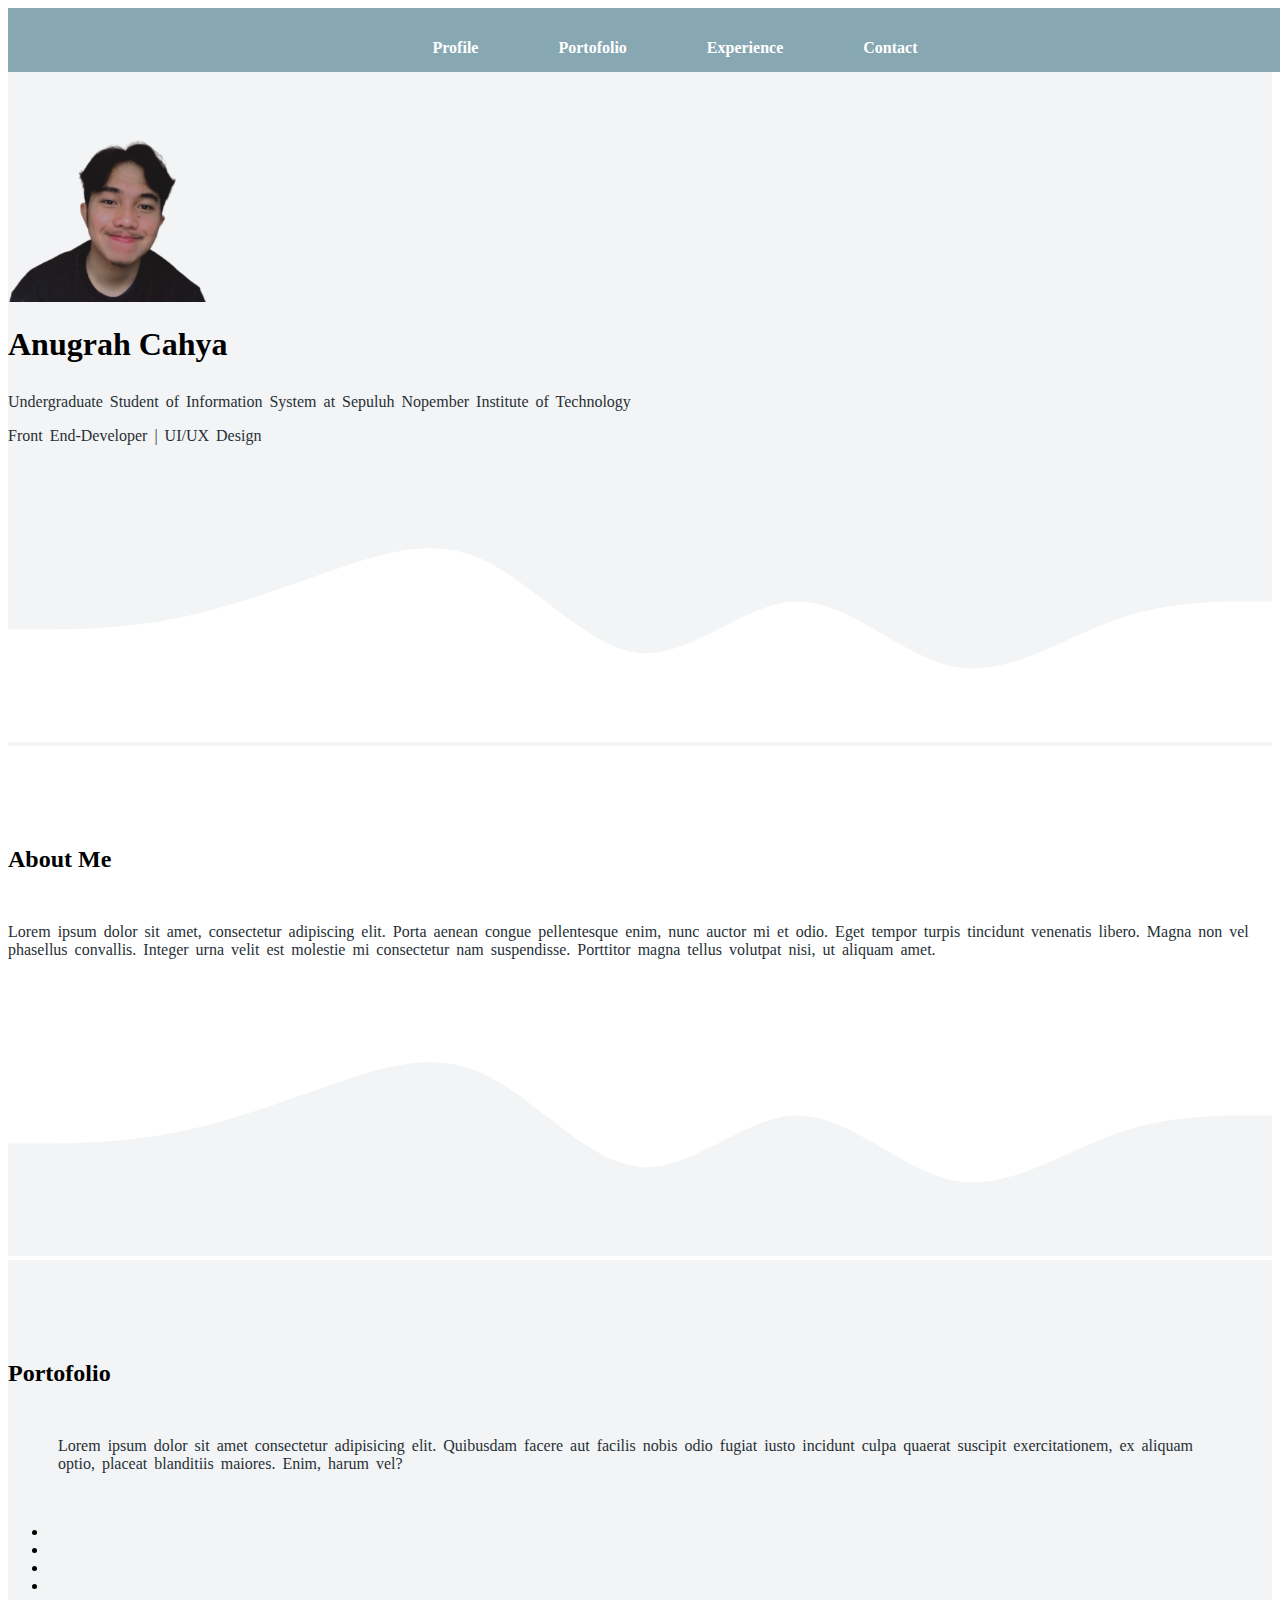
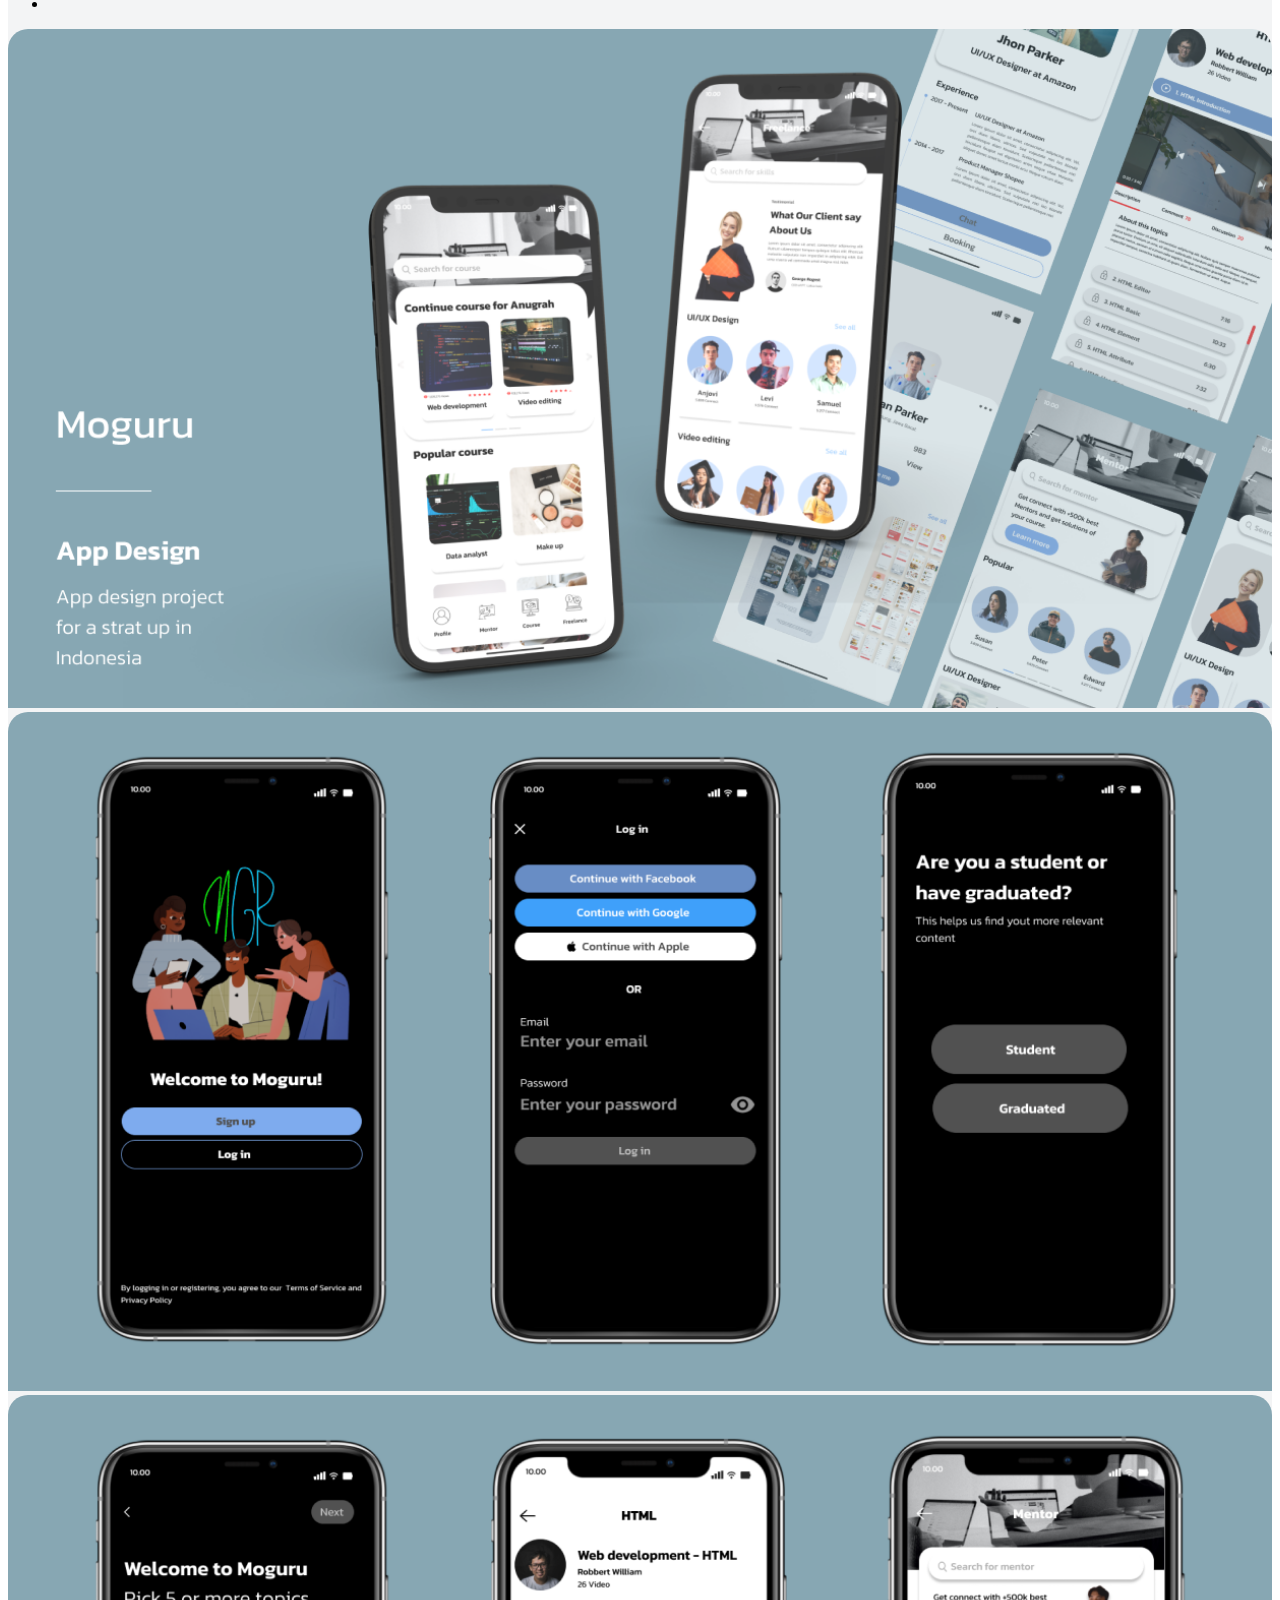
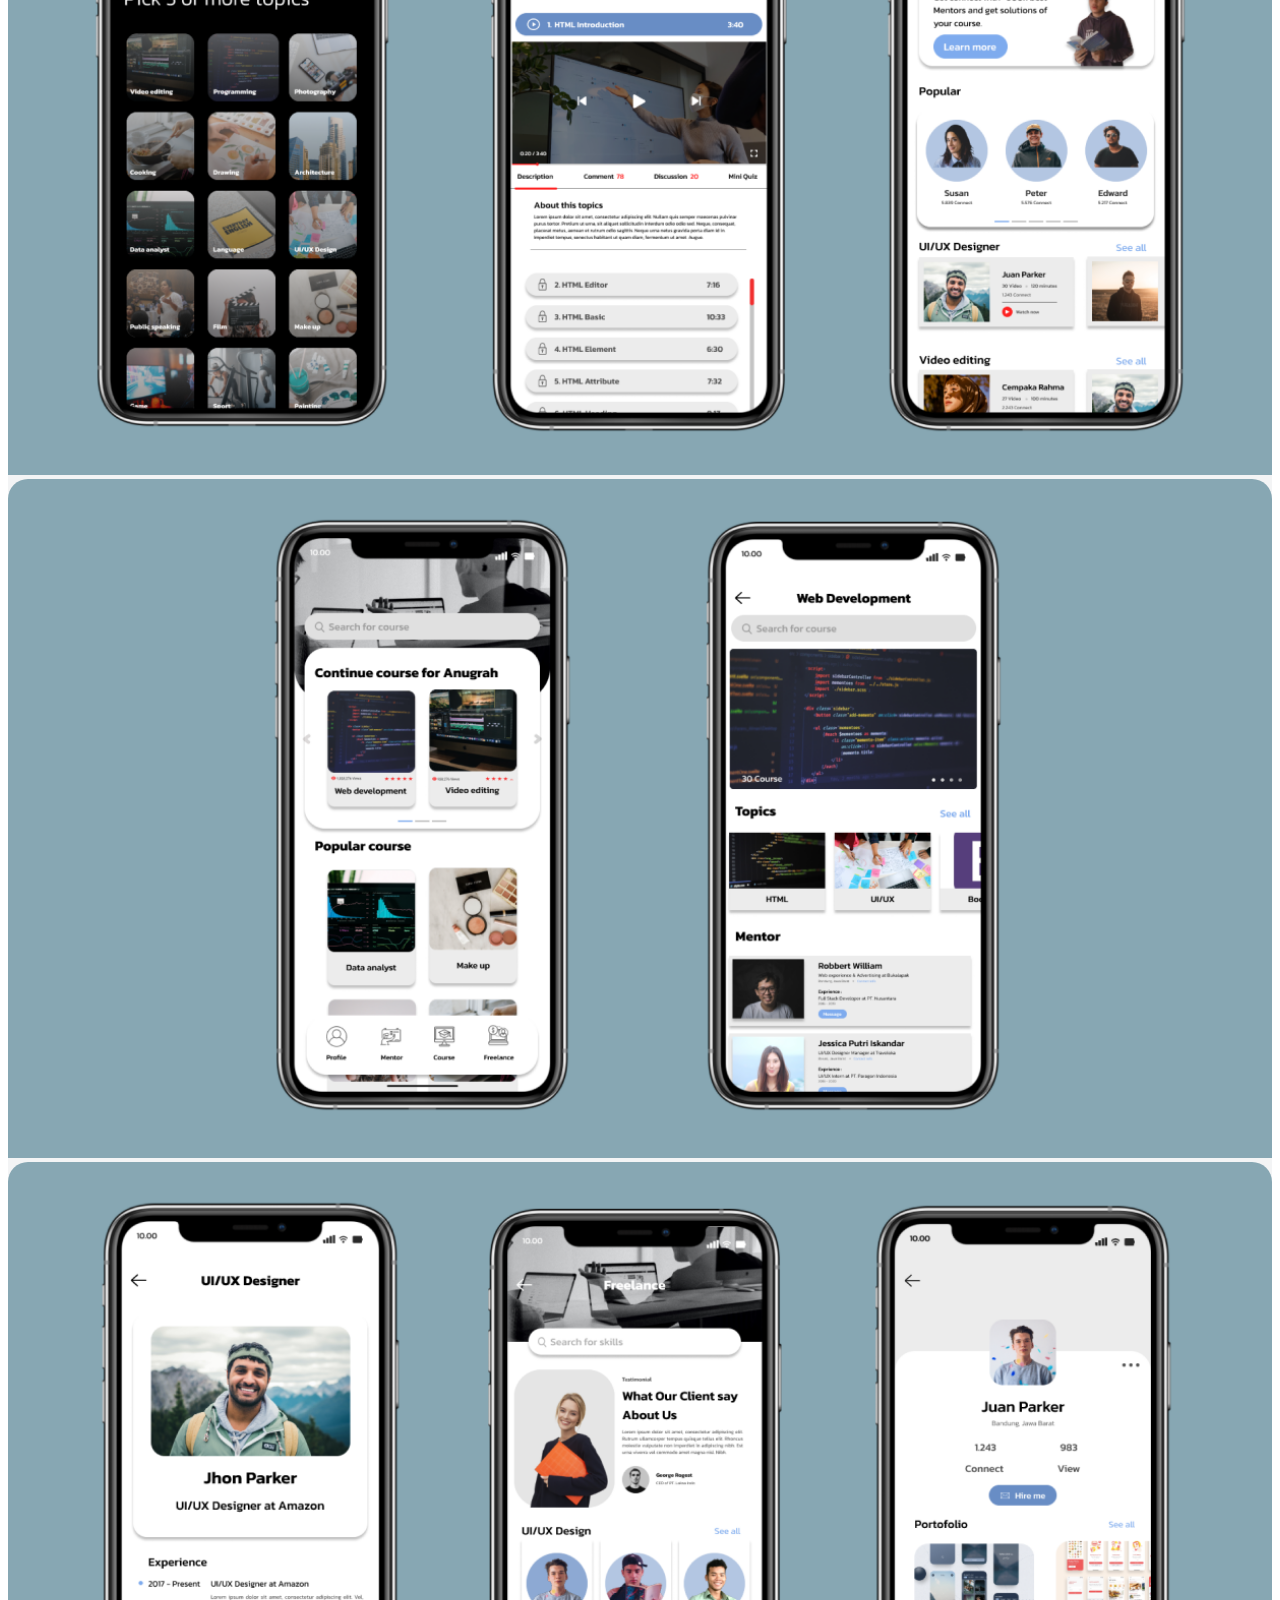
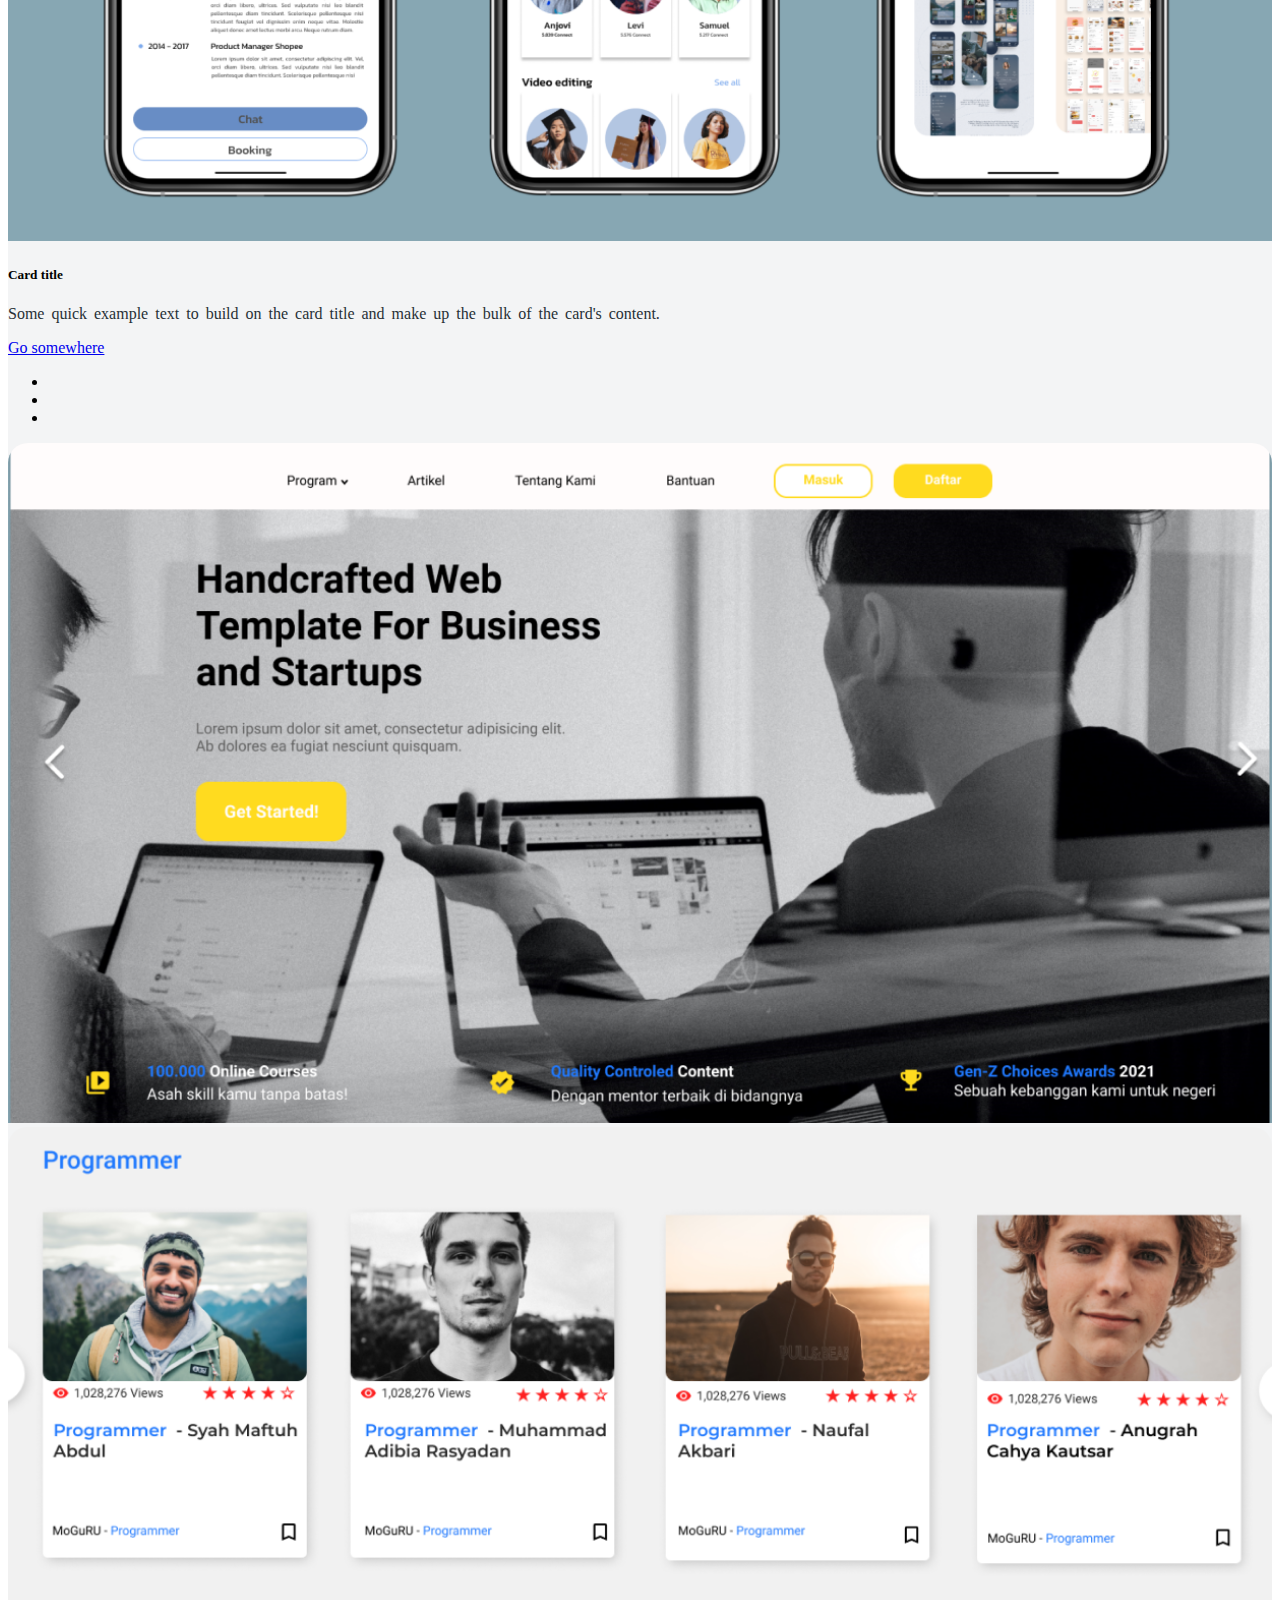
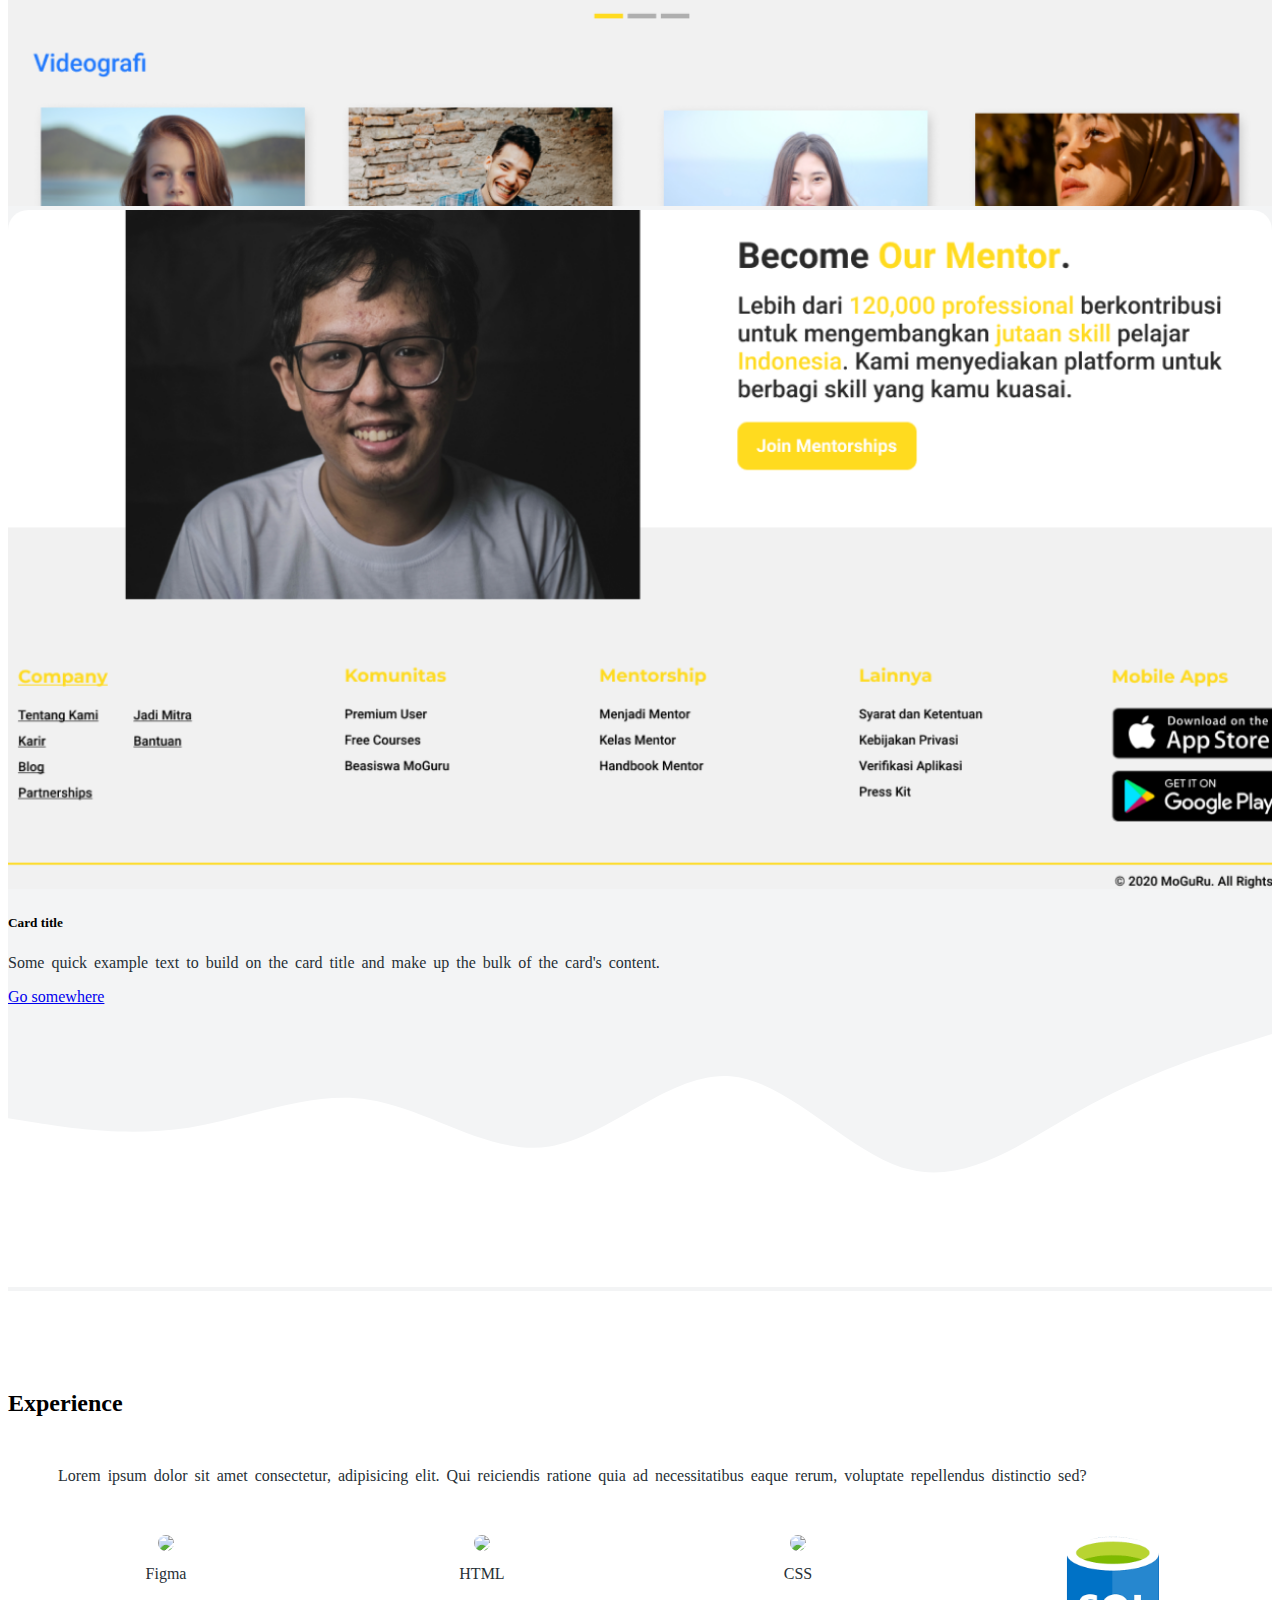
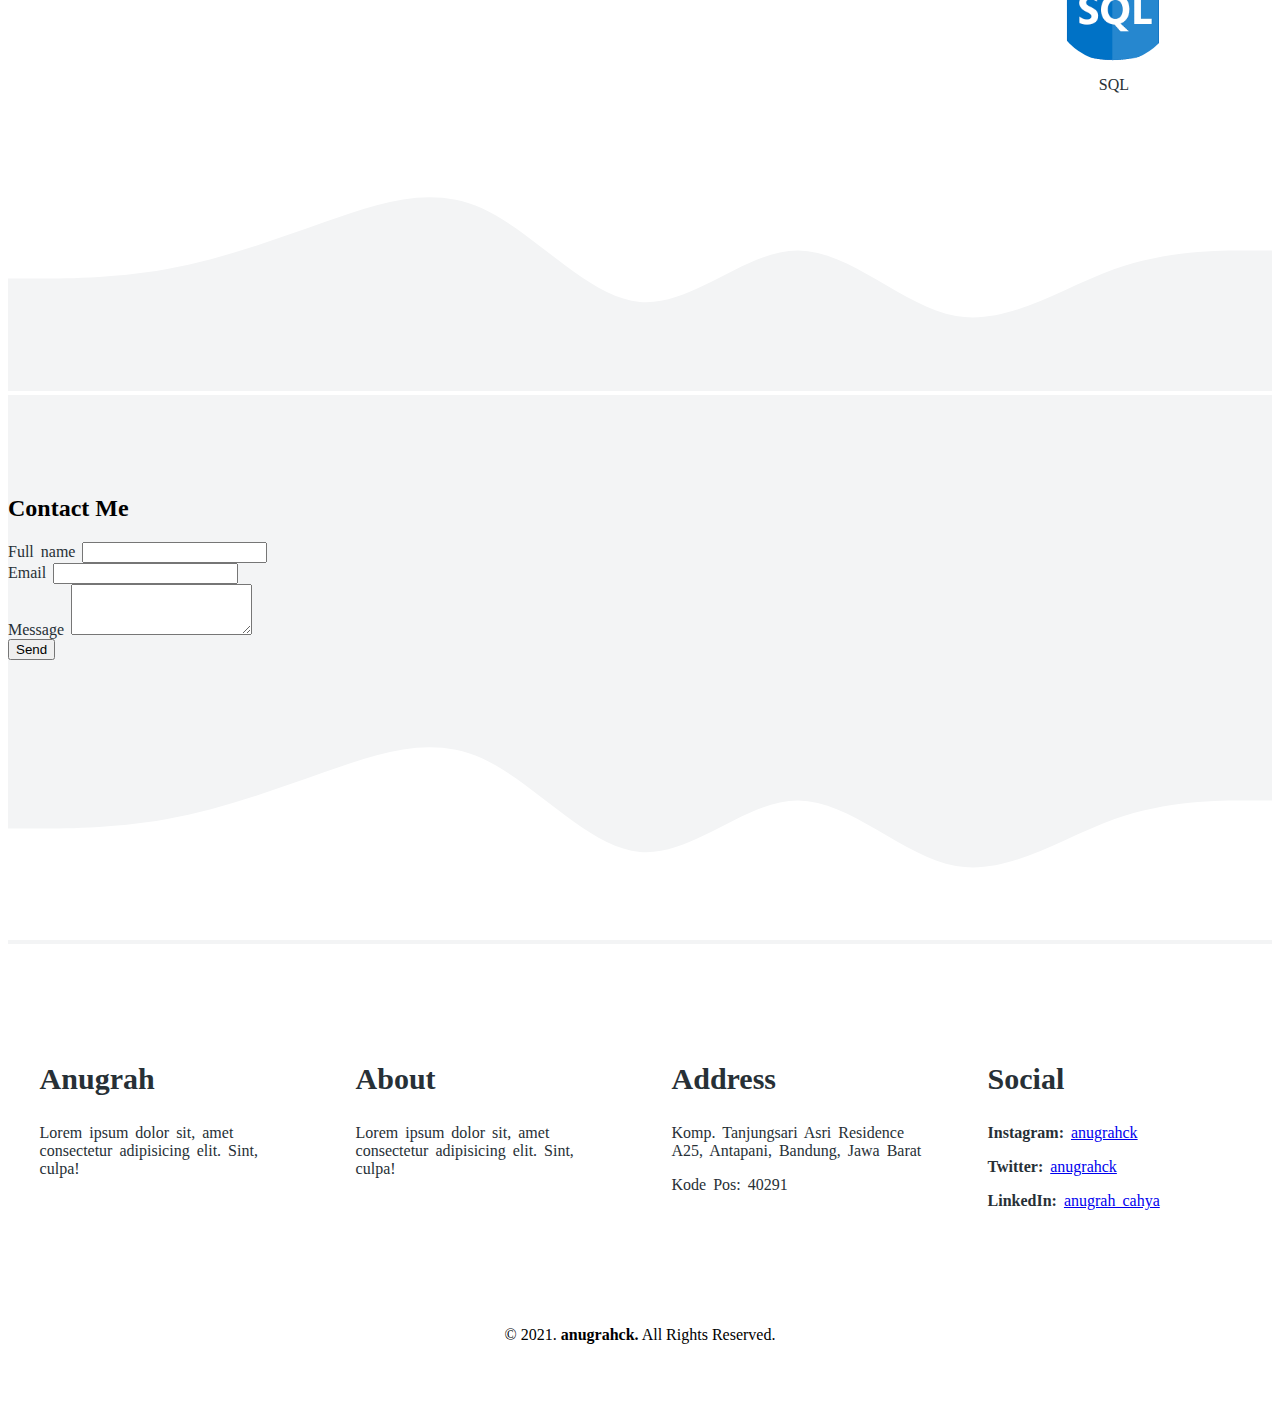
==== index.html @ 0814563a "update" ====
<!DOCTYPE html>
<html lang="en">

<head>
  <title>My portofolio | Anugrah Cahya</title>
  <meta charset="utf-8">
  <meta name="viewport" content="width=device-width, initial-scale=1.0, shrink-to-fit=no">
  <link rel="stylesheet" href="https://cdn.jsdelivr.net/npm/bootstrap@4.6.0/dist/css/bootstrap.min.css" integrity="sha384-B0vP5xmATw1+K9KRQjQERJvTumQW0nPEzvF6L/Z6nronJ3oUOFUFpCjEUQouq2+l" crossorigin="anonymous">
  <link rel="stylesheet" href="style.css"/>
  <script src="https://ajax.googleapis.com/ajax/libs/jquery/3.5.1/jquery.min.js"></script>
  <script src="https://cdnjs.cloudflare.com/ajax/libs/popper.js/1.16.0/umd/popper.min.js"></script>
  <script src="https://maxcdn.bootstrapcdn.com/bootstrap/4.5.2/js/bootstrap.min.js"></script>
</head>

<body id="profile">
  <nav class="shadow-sm">
    <div class="menu">
      <ul>
        <li><a href="#profile">Profile</a></li>
        <li><a href="#portofolio">Portofolio</a></li>
        <li><a href="#experience">Experience</a></li>
        <li><a href="#contact">Contact</a></li>
      </ul>
    </div>
  </nav>

  <section class="jumbotron text-center">
    <img src="new/Rectangle 1.png" alt="anugrahcahya" width="200" class="rounded-circle img-thumbnail">
    <h1 class="display-4" style="margin-top: 20px;">Anugrah Cahya</h1>
    <p class="lead" style="margin-top: 30px;">Undergraduate Student of Information System at Sepuluh Nopember Institute of Technology</p>
    <p class="lead">Front End-Developer | UI/UX Design</p>
    <svg xmlns="http://www.w3.org/2000/svg" viewBox="0 0 1440 320"><path fill="#ffffff" fill-opacity="1" d="M0,192L30,192C60,192,120,192,180,181.3C240,171,300,149,360,128C420,107,480,85,540,112C600,139,660,213,720,218.7C780,224,840,160,900,160C960,160,1020,224,1080,234.7C1140,245,1200,203,1260,181.3C1320,160,1380,160,1410,160L1440,160L1440,320L1410,320C1380,320,1320,320,1260,320C1200,320,1140,320,1080,320C1020,320,960,320,900,320C840,320,780,320,720,320C660,320,600,320,540,320C480,320,420,320,360,320C300,320,240,320,180,320C120,320,60,320,30,320L0,320Z"></path></svg>
  </section>
    
  <!--Awal profile-->
  <section id="profile">
    <div class="container">
      <div class="row text-center">
        <div class="col">
          <h2 class="display-4">About Me</h2>
        </div>
      </div>
      <div class="row" style="justify-content: center; margin-top:50px;">
        <div class="col text-center">
          <p>Lorem ipsum dolor sit amet, consectetur adipiscing elit. Porta aenean congue pellentesque enim,
          nunc auctor mi et odio. Eget tempor turpis tincidunt venenatis libero. Magna non vel phasellus 
          convallis. Integer urna velit est molestie mi consectetur nam suspendisse. Porttitor magna tellus 
          volutpat nisi, ut aliquam amet.</p>
        </div>
      </div>
    </div>  
      <svg xmlns="http://www.w3.org/2000/svg" viewBox="0 0 1440 320"><path fill="#f3f4f5" fill-opacity="1" d="M0,192L30,192C60,192,120,192,180,181.3C240,171,300,149,360,128C420,107,480,85,540,112C600,139,660,213,720,218.7C780,224,840,160,900,160C960,160,1020,224,1080,234.7C1140,245,1200,203,1260,181.3C1320,160,1380,160,1410,160L1440,160L1440,320L1410,320C1380,320,1320,320,1260,320C1200,320,1140,320,1080,320C1020,320,960,320,900,320C840,320,780,320,720,320C660,320,600,320,540,320C480,320,420,320,360,320C300,320,240,320,180,320C120,320,60,320,30,320L0,320Z"></path></svg>
  </section>
  <!--Akhir profile-->

  <!--Awal portofolio-->
  <section id="portofolio">
    <div class="container">
      <div class="row text-center">
        <div class="col">
          <h2 class="display-4">Portofolio</h1>
          <p style="margin: 50px;">Lorem ipsum dolor sit amet consectetur adipisicing elit. Quibusdam facere aut facilis nobis odio fugiat iusto incidunt culpa quaerat suscipit exercitationem, ex aliquam optio, placeat blanditiis maiores. Enim, harum vel?
          </p>
        </div>
      </div>
      <div class="row" style="justify-content: space-around;">
        <div class="col-md-5 mb-5">
          <div class="card">
            <div id="demo" class="carousel slide" data-ride="carousel">
              <!-- Indicators -->
              <ul class="carousel-indicators">
                <li data-target="#demo" data-slide-to="0" class="active"></li>
                <li data-target="#demo" data-slide-to="1"></li>
                <li data-target="#demo" data-slide-to="2"></li>
                <li data-target="#demo" data-slide-to="3"></li>
                <li data-target="#demo" data-slide-to="4"></li>
              </ul>
              <!-- The slideshow -->
              <div class="carousel-inner">
                <div class="carousel-item active">
                  <img src="new/Desktop - 1(new).png">
                </div>
                <div class="carousel-item">
                  <img src="new/Desktop - 6.png">
                </div>
                <div class="carousel-item">
                  <img src="new/Desktop - 8.png">
                </div>
                <div class="carousel-item">
                  <img src="new/Desktop - 9.png">
                </div>
                <div class="carousel-item">
                  <img src="new/Desktop - 10.png">
                </div>
              </div>
              <!-- Left and right controls -->
              <a class="carousel-control-prev" href="#demo" data-slide="prev">
                <span class="carousel-control-prev-icon"></span>
              </a>
              <a class="carousel-control-next" href="#demo" data-slide="next">
                <span class="carousel-control-next-icon"></span>
              </a>
            </div>

            <div class="card-body">
              <h5 class="card-title">Card title</h5>
              <p class="card-text">Some quick example text to build on the card title and make up the bulk of the card's content.</p>
              <a href="#" class="btn btn-primary">Go somewhere</a>
            </div>
          </div>
        </div>

        <div class="col-md-5">
          <div class="card">
            <div id="demo1" class="carousel slide" data-ride="carousel">
              <!-- Indicators -->
              <ul class="carousel-indicators">
                <li data-target="#demo" data-slide-to="0" class="active"></li>
                <li data-target="#demo" data-slide-to="1"></li>
                <li data-target="#demo" data-slide-to="2"></li>
              </ul>
              <!-- The slideshow -->
              <div class="carousel-inner">
                <div class="carousel-item active">
                  <img src="new/Desktop - 3.png">
                </div>
                <div class="carousel-item">
                  <img src="new/Desktop - 4.png">
                </div>
                <div class="carousel-item">
                  <img src="new/Desktop - 5.png">
                </div>
              </div>
              <!-- Left and right controls -->
              <a class="carousel-control-prev" href="#demo1" data-slide="prev">
                <span class="carousel-control-prev-icon"></span>
              </a>
              <a class="carousel-control-next" href="#demo1" data-slide="next">
                <span class="carousel-control-next-icon"></span>
              </a>
            </div>

            <div class="card-body">
              <h5 class="card-title">Card title</h5>
              <p class="card-text">Some quick example text to build on the card title and make up the bulk of the card's content.</p>
              <a href="#" class="btn btn-primary">Go somewhere</a>
            </div>
          </div>
        </div>
      </div>      
    </div>
    <svg xmlns="http://www.w3.org/2000/svg" viewBox="0 0 1440 320"><path fill="#ffffff" fill-opacity="1" d="M0,128L34.3,133.3C68.6,139,137,149,206,138.7C274.3,128,343,96,411,106.7C480,117,549,171,617,160C685.7,149,754,75,823,80C891.4,85,960,171,1029,186.7C1097.1,203,1166,149,1234,112C1302.9,75,1371,53,1406,42.7L1440,32L1440,320L1405.7,320C1371.4,320,1303,320,1234,320C1165.7,320,1097,320,1029,320C960,320,891,320,823,320C754.3,320,686,320,617,320C548.6,320,480,320,411,320C342.9,320,274,320,206,320C137.1,320,69,320,34,320L0,320Z"></path></svg>
  </section>
  <!--Akhir portofolio-->

  <!--Awal experience-->
  <section id="experience">
    <div class="container">
      <div class="row text-center">
        <div class="col">
          <h2 class="display-4">Experience</h2>
          <p style="margin: 50px;">Lorem ipsum dolor sit amet consectetur, adipisicing elit. Qui reiciendis ratione quia ad necessitatibus eaque rerum, voluptate repellendus distinctio sed?</p>
        </div>
      </div>
      
      <div class="row">
        <div class="col-sm-12" style="text-align: center;">
          <div class="tutor-list" style="margin-top: 30px;">
            <div class="kartu-tutor">
              <img src="https://cdn2.downdetector.com/static/uploads/logo/figma2.png"/>
              <p>Figma</p>
            </div>
            <div class="kartu-tutor">
              <img src="https://kelasprogrammer.com/wp-content/uploads/2020/05/html-5-icon.png"/>
              <p>HTML</p>
            </div>
            <div class="kartu-tutor">
              <img src="https://cdn.iconscout.com/icon/free/png-256/css-131-722685.png"/>
              <p>CSS</p>
            </div>
            <div class="kartu-tutor">
              <img src="new/png-clipart-microsoft-sql-server-microsoft-azure-sql-database-microsoft-text-logo-thumbnail-removebg-preview.png"/>
              <p>SQL</p>
            </div>
          </div>
        </div> 
      </div>
    </div>
    <svg xmlns="http://www.w3.org/2000/svg" viewBox="0 0 1440 320"><path fill="#f3f4f5" fill-opacity="1" d="M0,192L30,192C60,192,120,192,180,181.3C240,171,300,149,360,128C420,107,480,85,540,112C600,139,660,213,720,218.7C780,224,840,160,900,160C960,160,1020,224,1080,234.7C1140,245,1200,203,1260,181.3C1320,160,1380,160,1410,160L1440,160L1440,320L1410,320C1380,320,1320,320,1260,320C1200,320,1140,320,1080,320C1020,320,960,320,900,320C840,320,780,320,720,320C660,320,600,320,540,320C480,320,420,320,360,320C300,320,240,320,180,320C120,320,60,320,30,320L0,320Z"></path></svg>
    
  </section>
  <!--Akhir experience-->
    
  <!--Awal contact-->
  <section id="contact">
    <div class="container">
      <div class="row">
        <div class="col-sm text-center">
          <h2 class="display-4">Contact Me</h2>
        </div>
      </div>
      <div class="row justify-content-center">
        <div class="col-md-8 mb-5">
          <form>
            <div class="form-group">
              <label for="name">Full name</label>
              <input type="text" class="form-control" id="name" aria-describedby="name">
            </div>
            <div class="form-group">
              <label for="email">Email</label>
              <input type="email" class="form-control" id="email" aria-describedby="email">
            </div>
            <div class="form-group">
              <label for="message">Message</label>
              <textarea class="form-control" id="message" rows="3"></textarea>
            </div>
            <button type="submit" class="btn btn-primary">Send</button>
          </form>
        </div>
      </div>
    </div>
    <svg xmlns="http://www.w3.org/2000/svg" viewBox="0 0 1440 320"><path fill="#ffffff" fill-opacity="1" d="M0,192L30,192C60,192,120,192,180,181.3C240,171,300,149,360,128C420,107,480,85,540,112C600,139,660,213,720,218.7C780,224,840,160,900,160C960,160,1020,224,1080,234.7C1140,245,1200,203,1260,181.3C1320,160,1380,160,1410,160L1440,160L1440,320L1410,320C1380,320,1320,320,1260,320C1200,320,1140,320,1080,320C1020,320,960,320,900,320C840,320,780,320,720,320C660,320,600,320,540,320C480,320,420,320,360,320C300,320,240,320,180,320C120,320,60,320,30,320L0,320Z"></path></svg>
  </section>
  <!--Akhir contact-->

  <!--Awal footer-->
  <section id="footer">
    <div class="container">
      <div class="footer">
        <div class="footer-section">
          <h3>Anugrah</h3>
          <p>Lorem ipsum dolor sit, amet consectetur adipisicing elit. Sint, culpa!</p>
        </div>
        <div class="footer-section">
          <h3>About</h3>
          <p>Lorem ipsum dolor sit, amet consectetur adipisicing elit. Sint, culpa!</p>
        </div>
        <div class="footer-section">
          <h3>Address</h3>
          <p>Komp. Tanjungsari Asri Residence A25, Antapani, Bandung, Jawa Barat</p>
          <p>Kode Pos: 40291</p>
        </div>
        <div class="footer-section">
          <h3>Social</h3>
          <p><b>Instagram: </b><a href="https://www.instagram.com/anugrahck/">anugrahck</a></p>
          <p><b>Twitter: </b><a href="https://twitter.com/anugrahck">anugrahck</a></p>
          <p><b>LinkedIn: </b><a href="https://www.linkedin.com/in/anugrahck/">anugrah cahya</a></p>
        </div>
      </div>
      <div id="copyright">
        &copy; 2021. <b>anugrahck.</b> All Rights Reserved.
      </div>
    </div>
  </section>  
</body>

</html>
---- style.css ----
.jumbotron {
    padding: 2rem 0rem 0rem 0rem;
    background-color: #F3F4F5;
  }

html {
    scroll-behavior: smooth;
}

p {
    font-family: 'comic sans ms';
    color: #273036;
    word-spacing: 3px;
  }

nav {
    justify-content: center;
    width: 100%;
    margin:auto;
    padding: 15px;
    display: flex;
    position: sticky;
    position: -webkit-sticky;
    top:0;
    background-color:#87A7B3;
    z-index: 1;
  }

nav ul {
    list-style-type: none;
  }

nav ul li {
    float: left;
  }

nav ul li a {
    color: white;
    font-weight: bold;
    text-align: center;
    padding: 0px 40px 0px 40px;
    text-decoration: none;
  }

#portofolio {
    background-color: #F3F4F5;
  }

.card {
    border-radius: 20px;
  }

.carousel-inner img {
    width: 100%;
    height: 100%;
    border-radius: 20px 20px 0px 0px;
}

.tutor-list {
    width: 100%;
    position: relative;
    display: flex;
    flex-wrap: wrap;
  }

.kartu-tutor {
    width: 20%;
    margin: 0 auto;
  }

.kartu-tutor img {
    width: 50%;
    border-radius: 50%;
  }

.kartu-tutor p {
    margin-top: 10px;
    font-weight: 50px;
    text-align: center;
    color: 273036;
  }

#contact{
    background-color: #F3F4F5;
  }

.footer {
    width: 100%;
    position: relative;
    display: flex;
    flex-wrap: wrap;
    margin: auto;
  }

.footer-section {
    width: 20%;
    margin: 0 auto;
    position: relative;
  }

h3 {
    font-family: 'comic sans ms';
    font-weight: 800;
    font-size: 30px;
    margin-bottom: 20px;
    color: #273036;
    width: 100%;
    line-height: 50px;
  }

#copyright {
    text-align: center;
    width: 100%;
    padding: 50px 0px 50px 0px;
    margin-top: 50px;
  }

section {
    padding-top: 5rem;
  }

.form-group {
    font-family: 'comic sans ms';
    color: #273036;
    word-spacing: 3px;
}
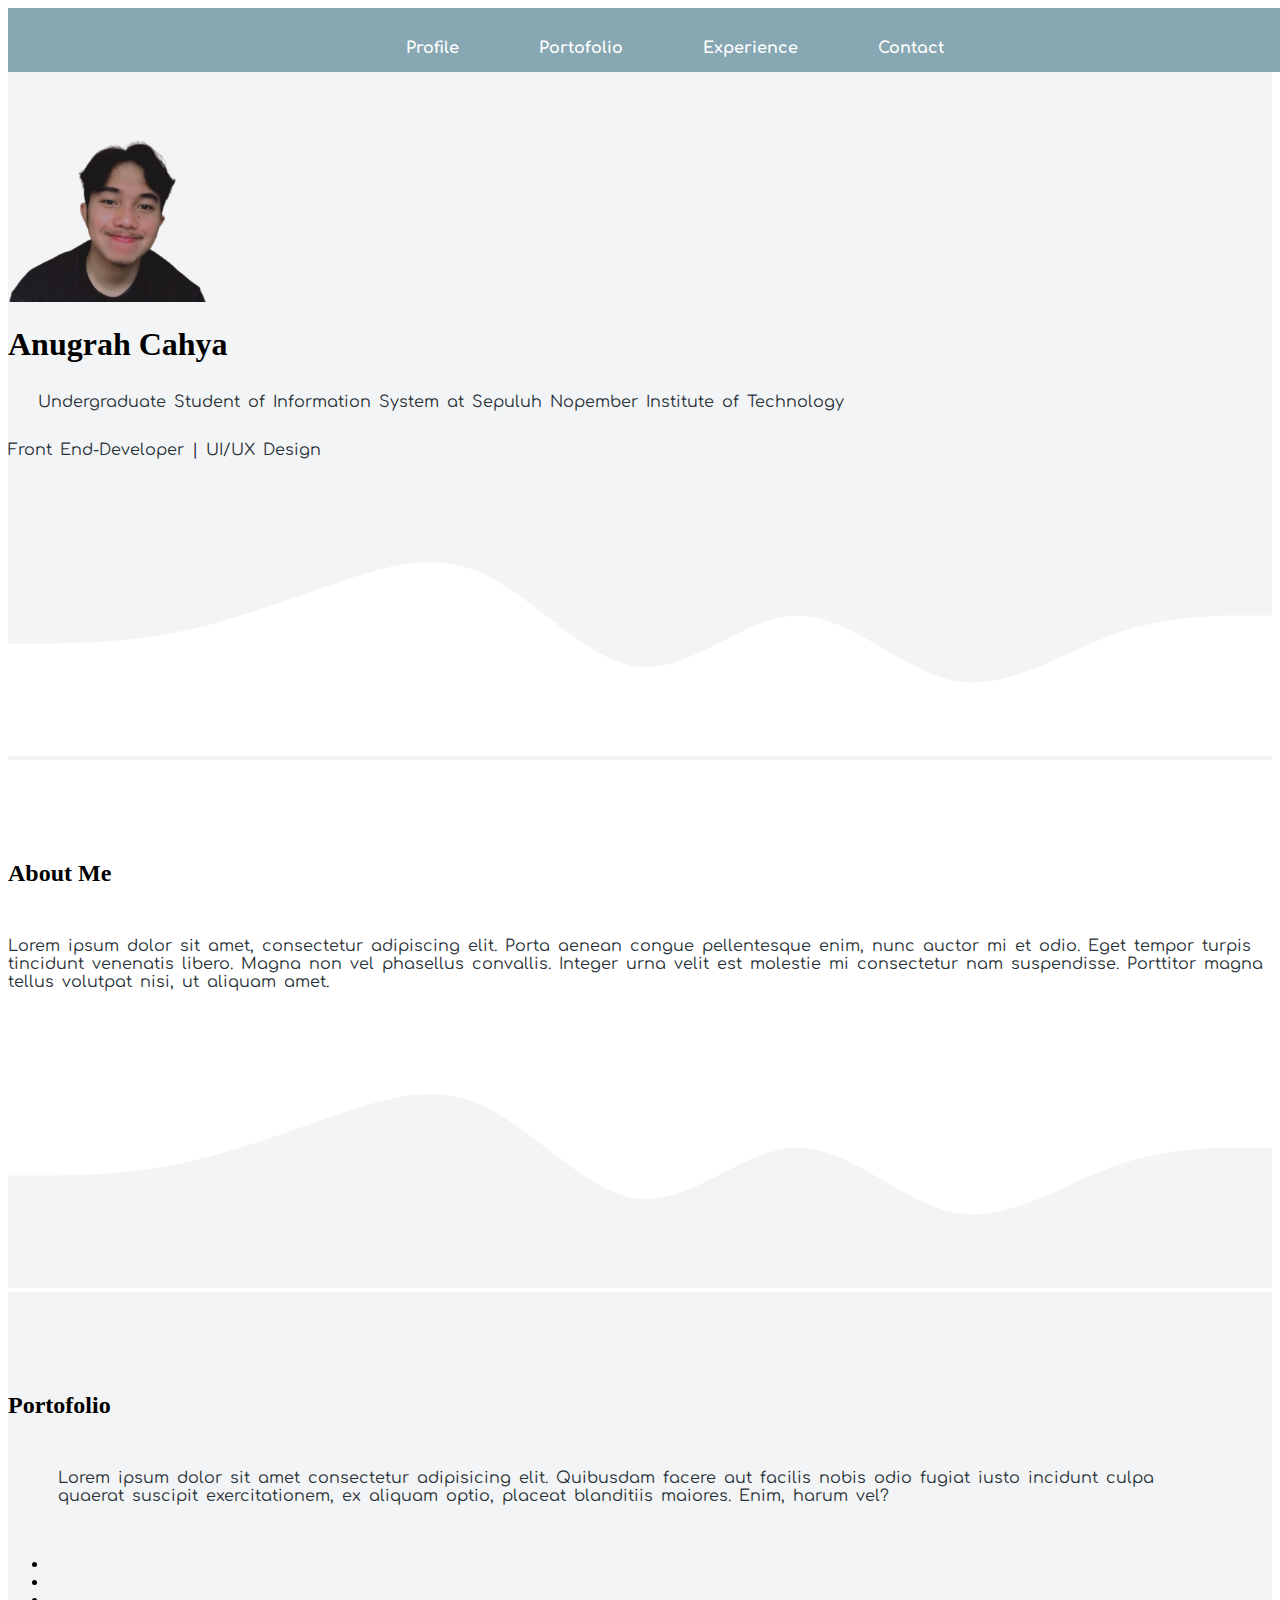
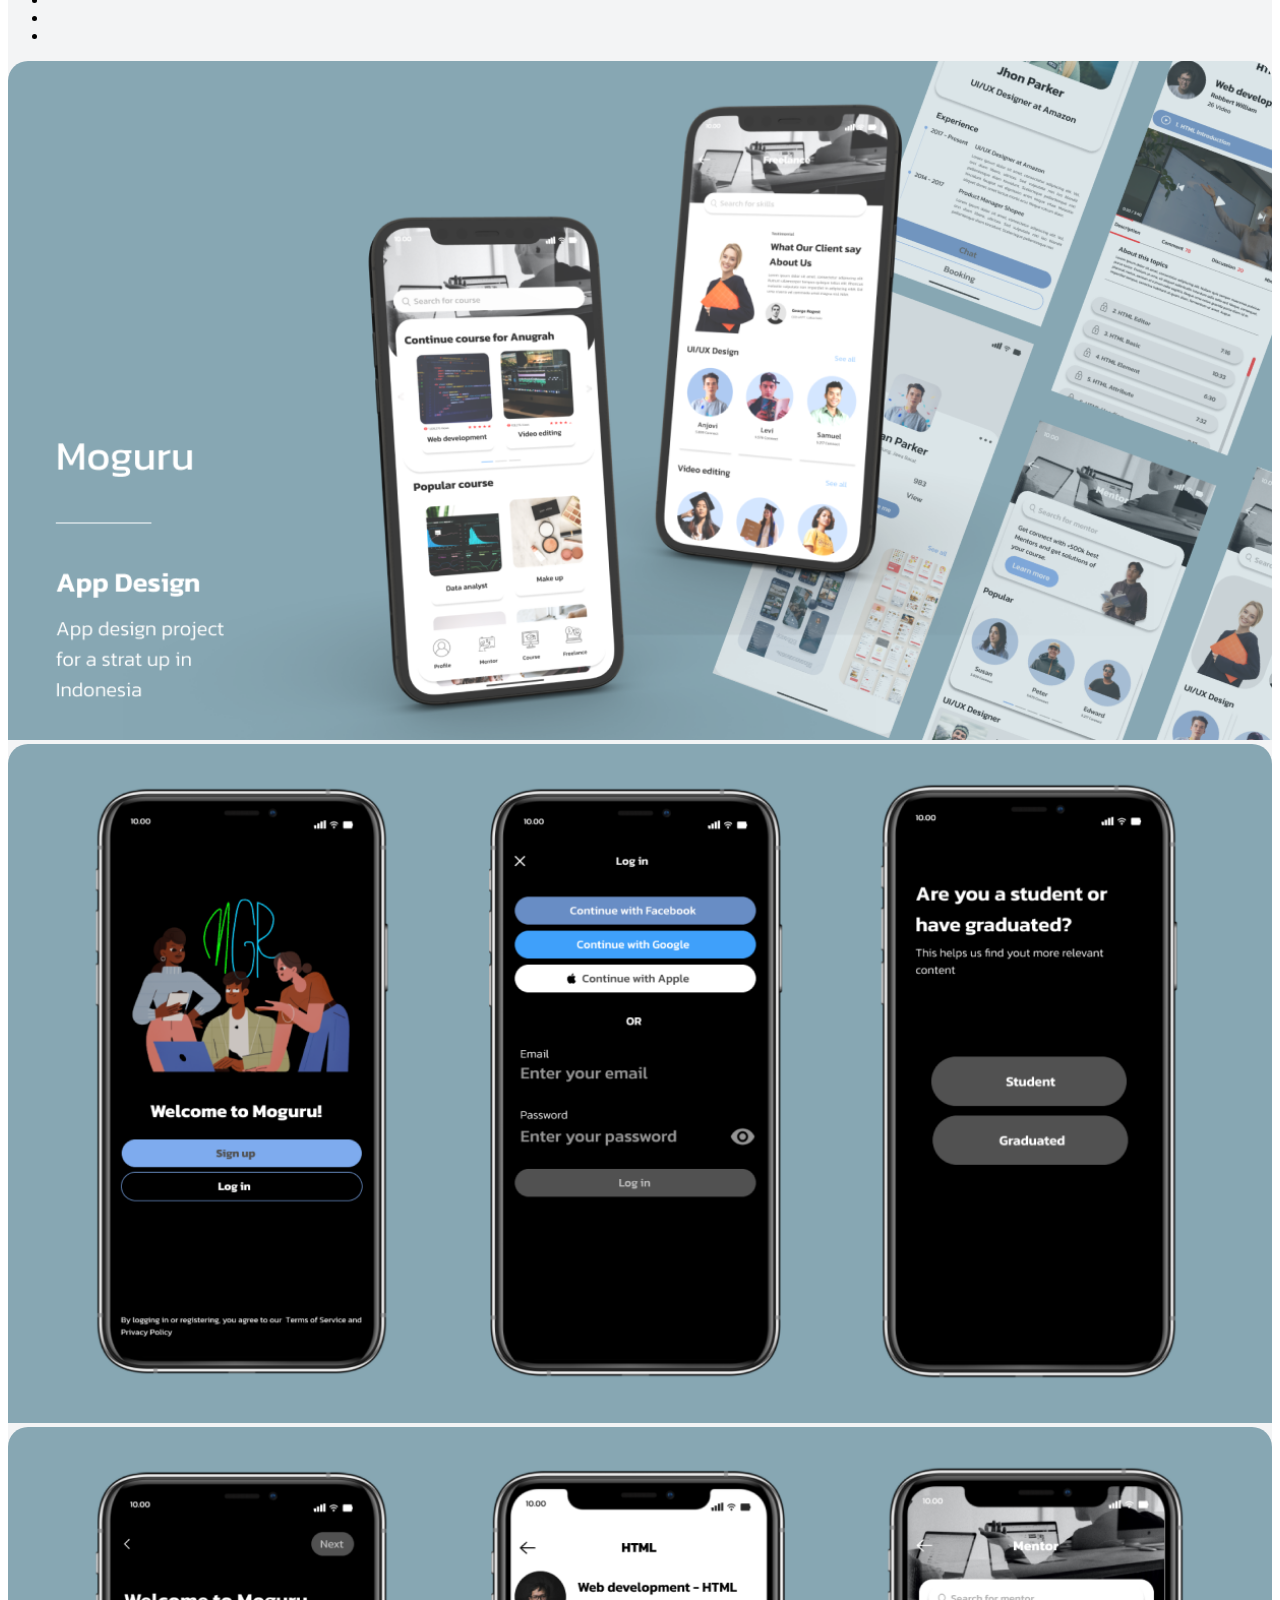
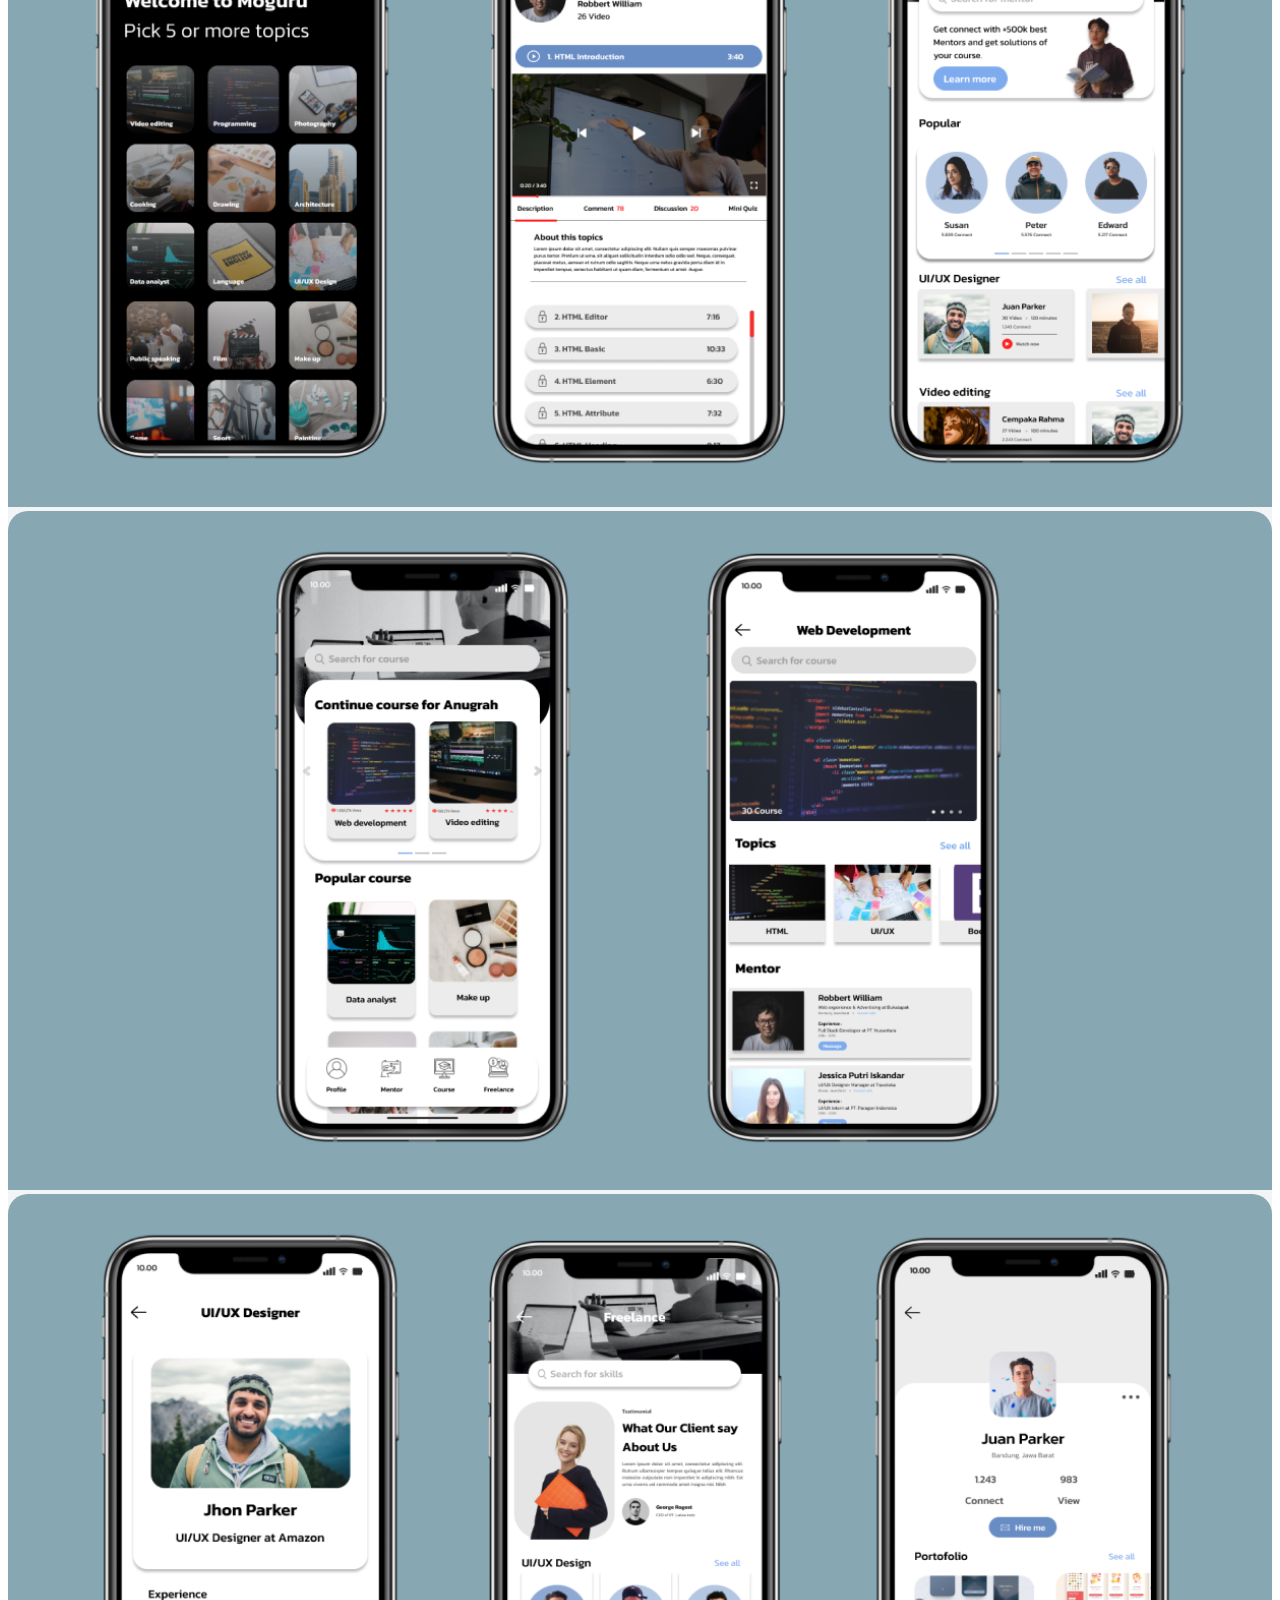
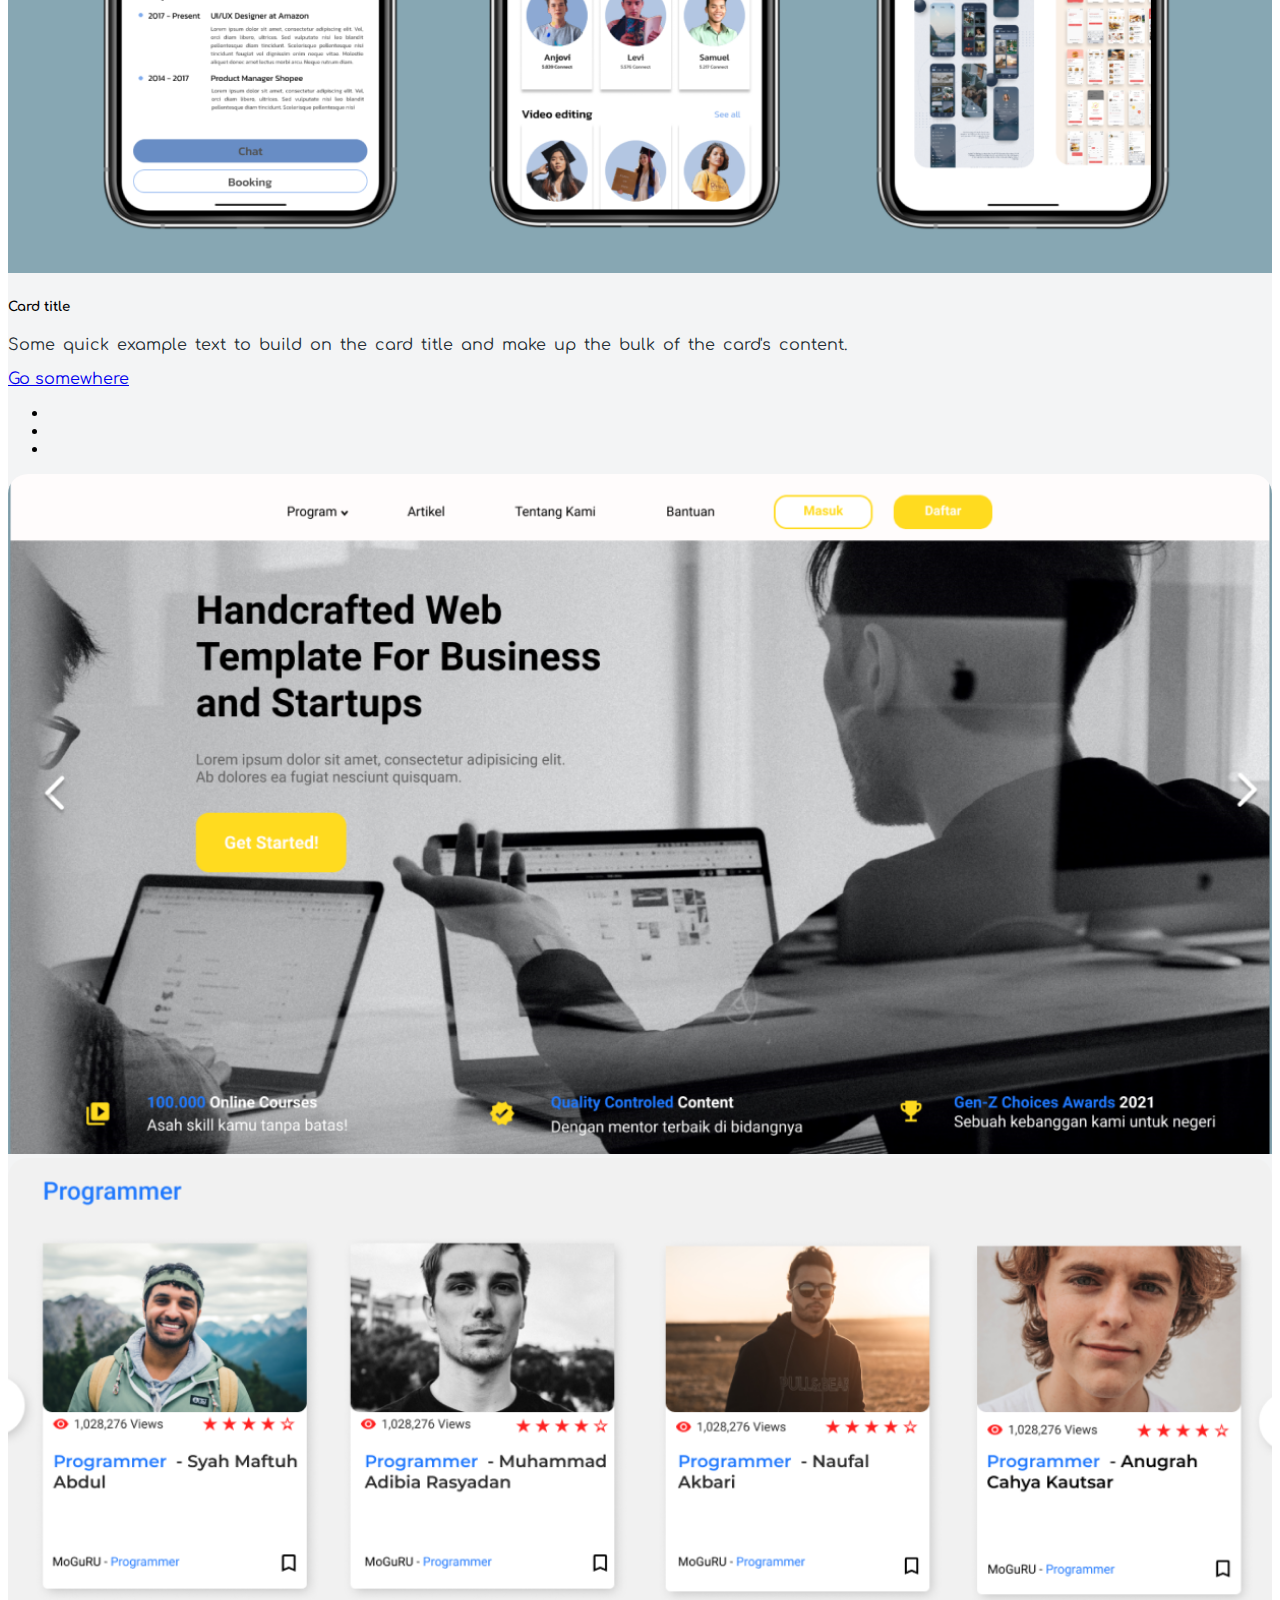
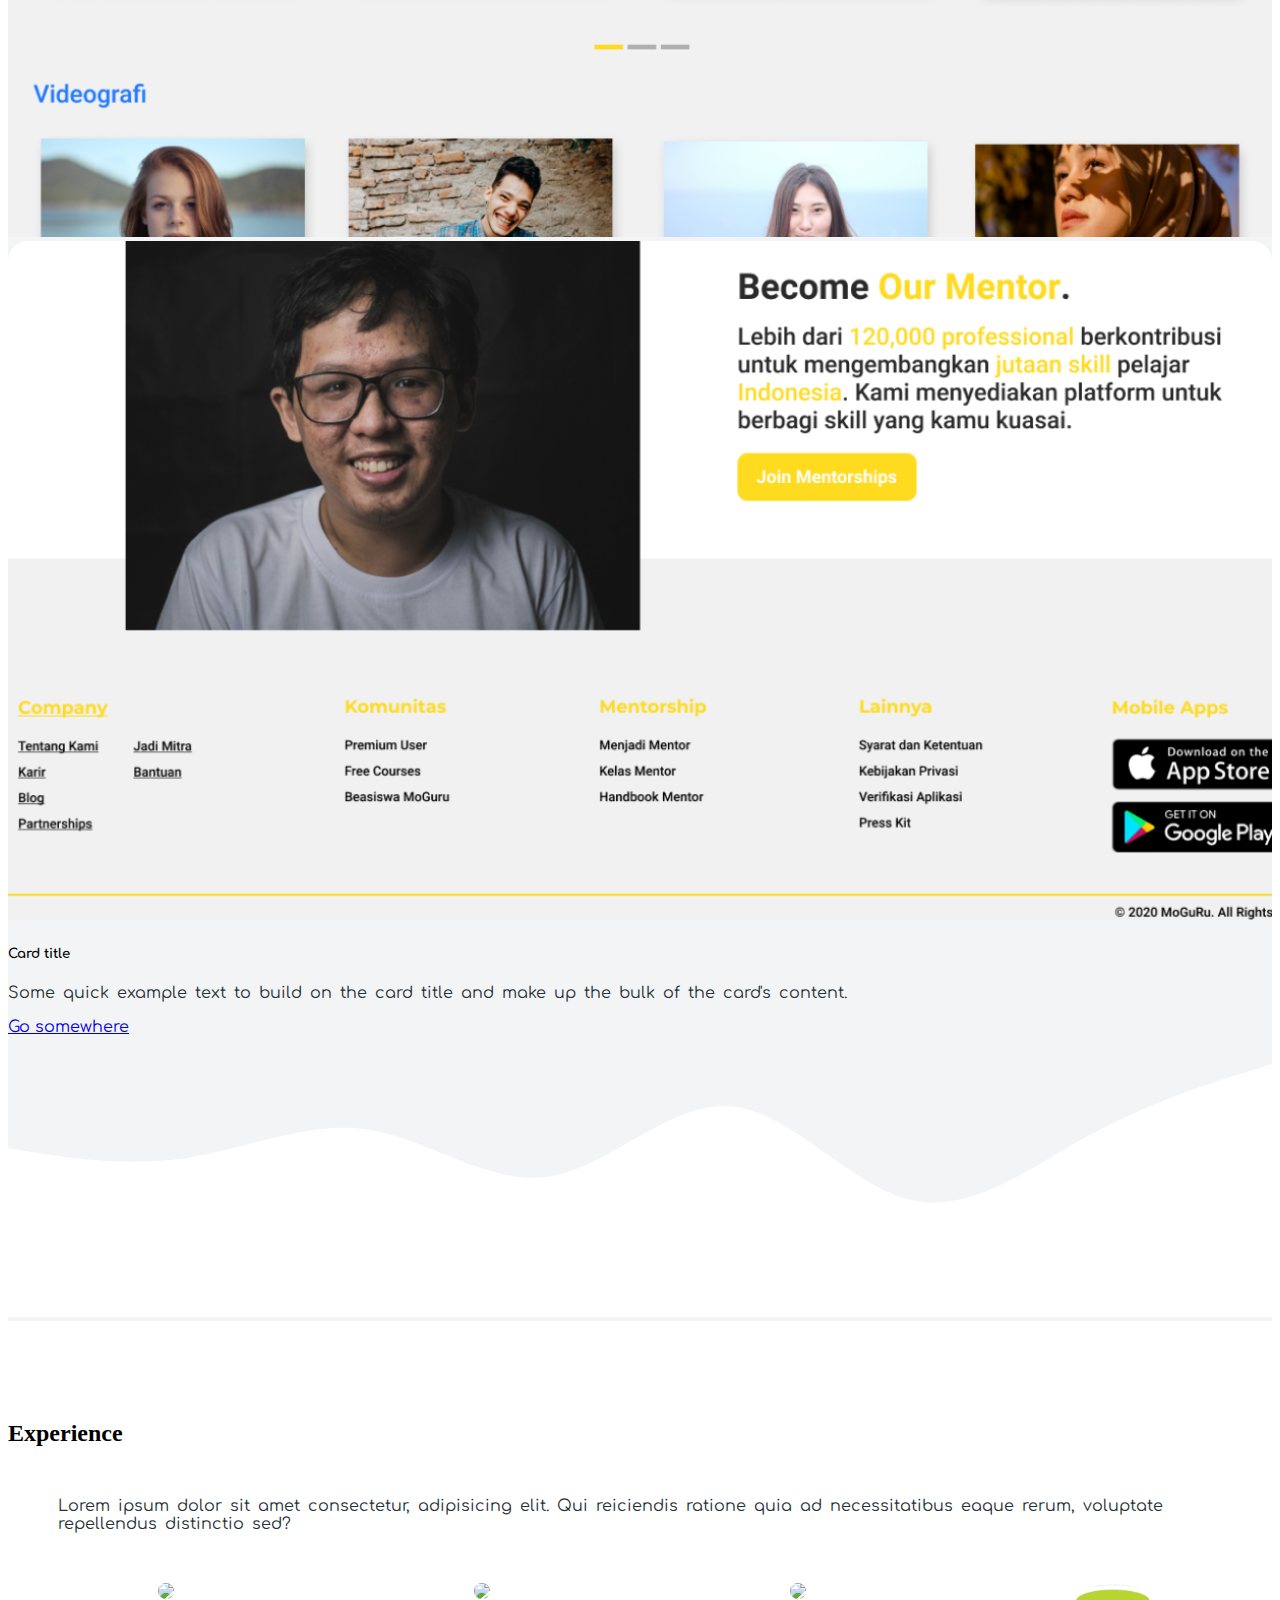
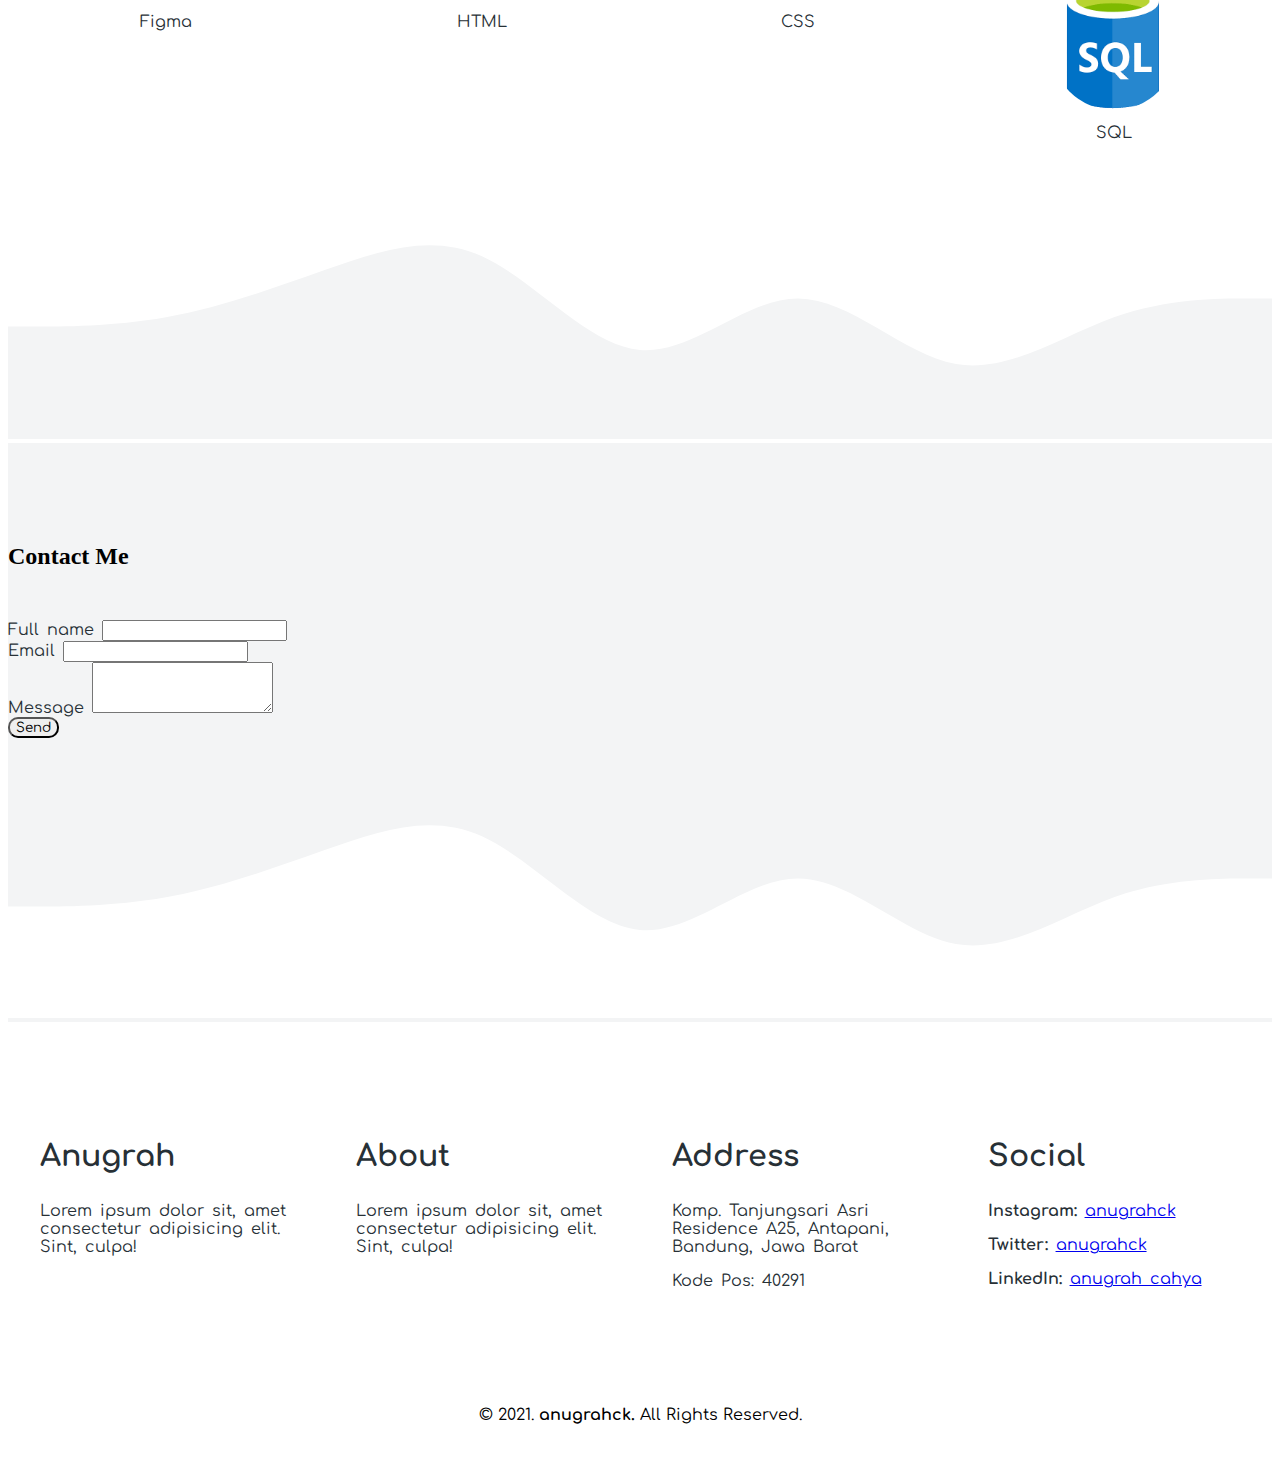
==== commit 0fb81f3e: "update" ====
--- a/index.html
+++ b/index.html
@@ -7,6 +7,9 @@
   <meta name="viewport" content="width=device-width, initial-scale=1.0, shrink-to-fit=no">
   <link rel="stylesheet" href="https://cdn.jsdelivr.net/npm/bootstrap@4.6.0/dist/css/bootstrap.min.css" integrity="sha384-B0vP5xmATw1+K9KRQjQERJvTumQW0nPEzvF6L/Z6nronJ3oUOFUFpCjEUQouq2+l" crossorigin="anonymous">
   <link rel="stylesheet" href="style.css"/>
+  <link rel="preconnect" href="https://fonts.googleapis.com">
+  <link rel="preconnect" href="https://fonts.gstatic.com" crossorigin>
+  <link href="https://fonts.googleapis.com/css2?family=Comfortaa:wght@300&display=swap" rel="stylesheet">
   <script src="https://ajax.googleapis.com/ajax/libs/jquery/3.5.1/jquery.min.js"></script>
   <script src="https://cdnjs.cloudflare.com/ajax/libs/popper.js/1.16.0/umd/popper.min.js"></script>
   <script src="https://maxcdn.bootstrapcdn.com/bootstrap/4.5.2/js/bootstrap.min.js"></script>
@@ -27,7 +30,7 @@
   <section class="jumbotron text-center">
     <img src="new/Rectangle 1.png" alt="anugrahcahya" width="200" class="rounded-circle img-thumbnail">
     <h1 class="display-4" style="margin-top: 20px;">Anugrah Cahya</h1>
-    <p class="lead" style="margin-top: 30px;">Undergraduate Student of Information System at Sepuluh Nopember Institute of Technology</p>
+    <p class="lead" style="margin: 30px;">Undergraduate Student of Information System at Sepuluh Nopember Institute of Technology</p>
     <p class="lead">Front End-Developer | UI/UX Design</p>
     <svg xmlns="http://www.w3.org/2000/svg" viewBox="0 0 1440 320"><path fill="#ffffff" fill-opacity="1" d="M0,192L30,192C60,192,120,192,180,181.3C240,171,300,149,360,128C420,107,480,85,540,112C600,139,660,213,720,218.7C780,224,840,160,900,160C960,160,1020,224,1080,234.7C1140,245,1200,203,1260,181.3C1320,160,1380,160,1410,160L1440,160L1440,320L1410,320C1380,320,1320,320,1260,320C1200,320,1140,320,1080,320C1020,320,960,320,900,320C840,320,780,320,720,320C660,320,600,320,540,320C480,320,420,320,360,320C300,320,240,320,180,320C120,320,60,320,30,320L0,320Z"></path></svg>
   </section>
@@ -103,9 +106,9 @@
             </div>
 
             <div class="card-body">
-              <h5 class="card-title">Card title</h5>
+              <h5 class="card-title" style="font-family: 'Comfortaa', cursive;;">Card title</h5>
               <p class="card-text">Some quick example text to build on the card title and make up the bulk of the card's content.</p>
-              <a href="#" class="btn btn-primary">Go somewhere</a>
+              <a href="#" class="btn btn-primary" style="border-radius: 10px; font-family: 'Comfortaa', cursive;;">Go somewhere</a>
             </div>
           </div>
         </div>
@@ -141,9 +144,9 @@
             </div>
 
             <div class="card-body">
-              <h5 class="card-title">Card title</h5>
+              <h5 class="card-title" style="font-family: 'Comfortaa', cursive;;">Card title</h5>
               <p class="card-text">Some quick example text to build on the card title and make up the bulk of the card's content.</p>
-              <a href="#" class="btn btn-primary">Go somewhere</a>
+              <a href="#" class="btn btn-primary" style="border-radius: 10px; font-family: 'Comfortaa', cursive;;">Go somewhere</a>
             </div>
           </div>
         </div>
@@ -196,7 +199,7 @@
     <div class="container">
       <div class="row">
         <div class="col-sm text-center">
-          <h2 class="display-4">Contact Me</h2>
+          <h2 class="display-4" style="margin-bottom: 50px;">Contact Me</h2>
         </div>
       </div>
       <div class="row justify-content-center">
@@ -214,7 +217,7 @@
               <label for="message">Message</label>
               <textarea class="form-control" id="message" rows="3"></textarea>
             </div>
-            <button type="submit" class="btn btn-primary">Send</button>
+            <button type="submit" class="btn btn-primary" style="border-radius: 10px; font-family: 'Comfortaa', cursive;">Send</button>
           </form>
         </div>
       </div>
--- a/style.css
+++ b/style.css
@@ -8,7 +8,7 @@
 }
 
 p {
-    font-family: 'comic sans ms';
+    font-family: 'Comfortaa', cursive;
     color: #273036;
     word-spacing: 3px;
   }
@@ -36,6 +36,7 @@
 
 nav ul li a {
     color: white;
+    font-family: 'Comfortaa', cursive;;
     font-weight: bold;
     text-align: center;
     padding: 0px 40px 0px 40px;
@@ -99,7 +100,7 @@
   }
 
 h3 {
-    font-family: 'comic sans ms';
+    font-family: 'Comfortaa', cursive;
     font-weight: 800;
     font-size: 30px;
     margin-bottom: 20px;
@@ -109,6 +110,7 @@
   }
 
 #copyright {
+    font-family: 'Comfortaa', cursive;;
     text-align: center;
     width: 100%;
     padding: 50px 0px 50px 0px;
@@ -120,7 +122,21 @@
   }
 
 .form-group {
-    font-family: 'comic sans ms';
+    font-family: 'Comfortaa', cursive;
     color: #273036;
     word-spacing: 3px;
 }
+
+@media screen and (max-width: 576px) {
+  nav ul {
+    display: flex;
+    justify-content: center;
+    flex-direction:column;
+  }
+
+  .footer {
+    display: flex;
+    flex-direction: column;
+  }
+  
+}
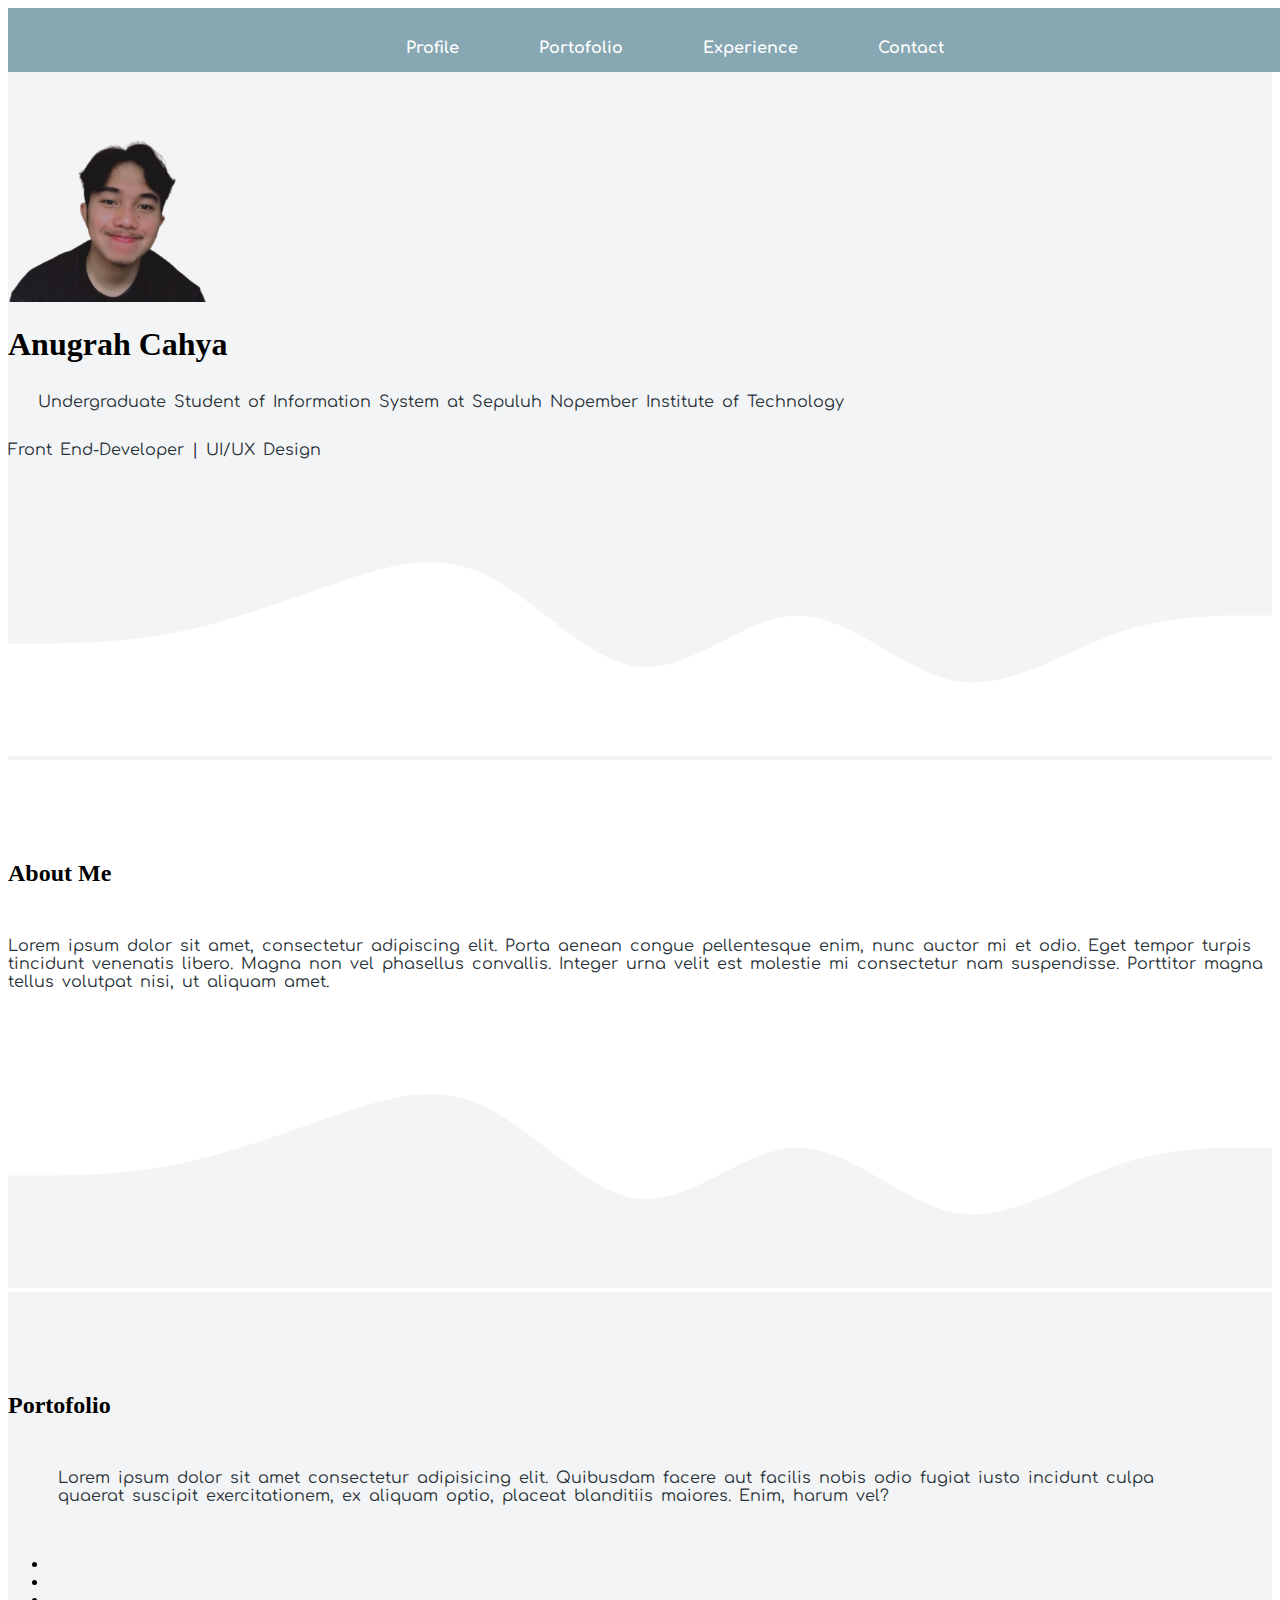
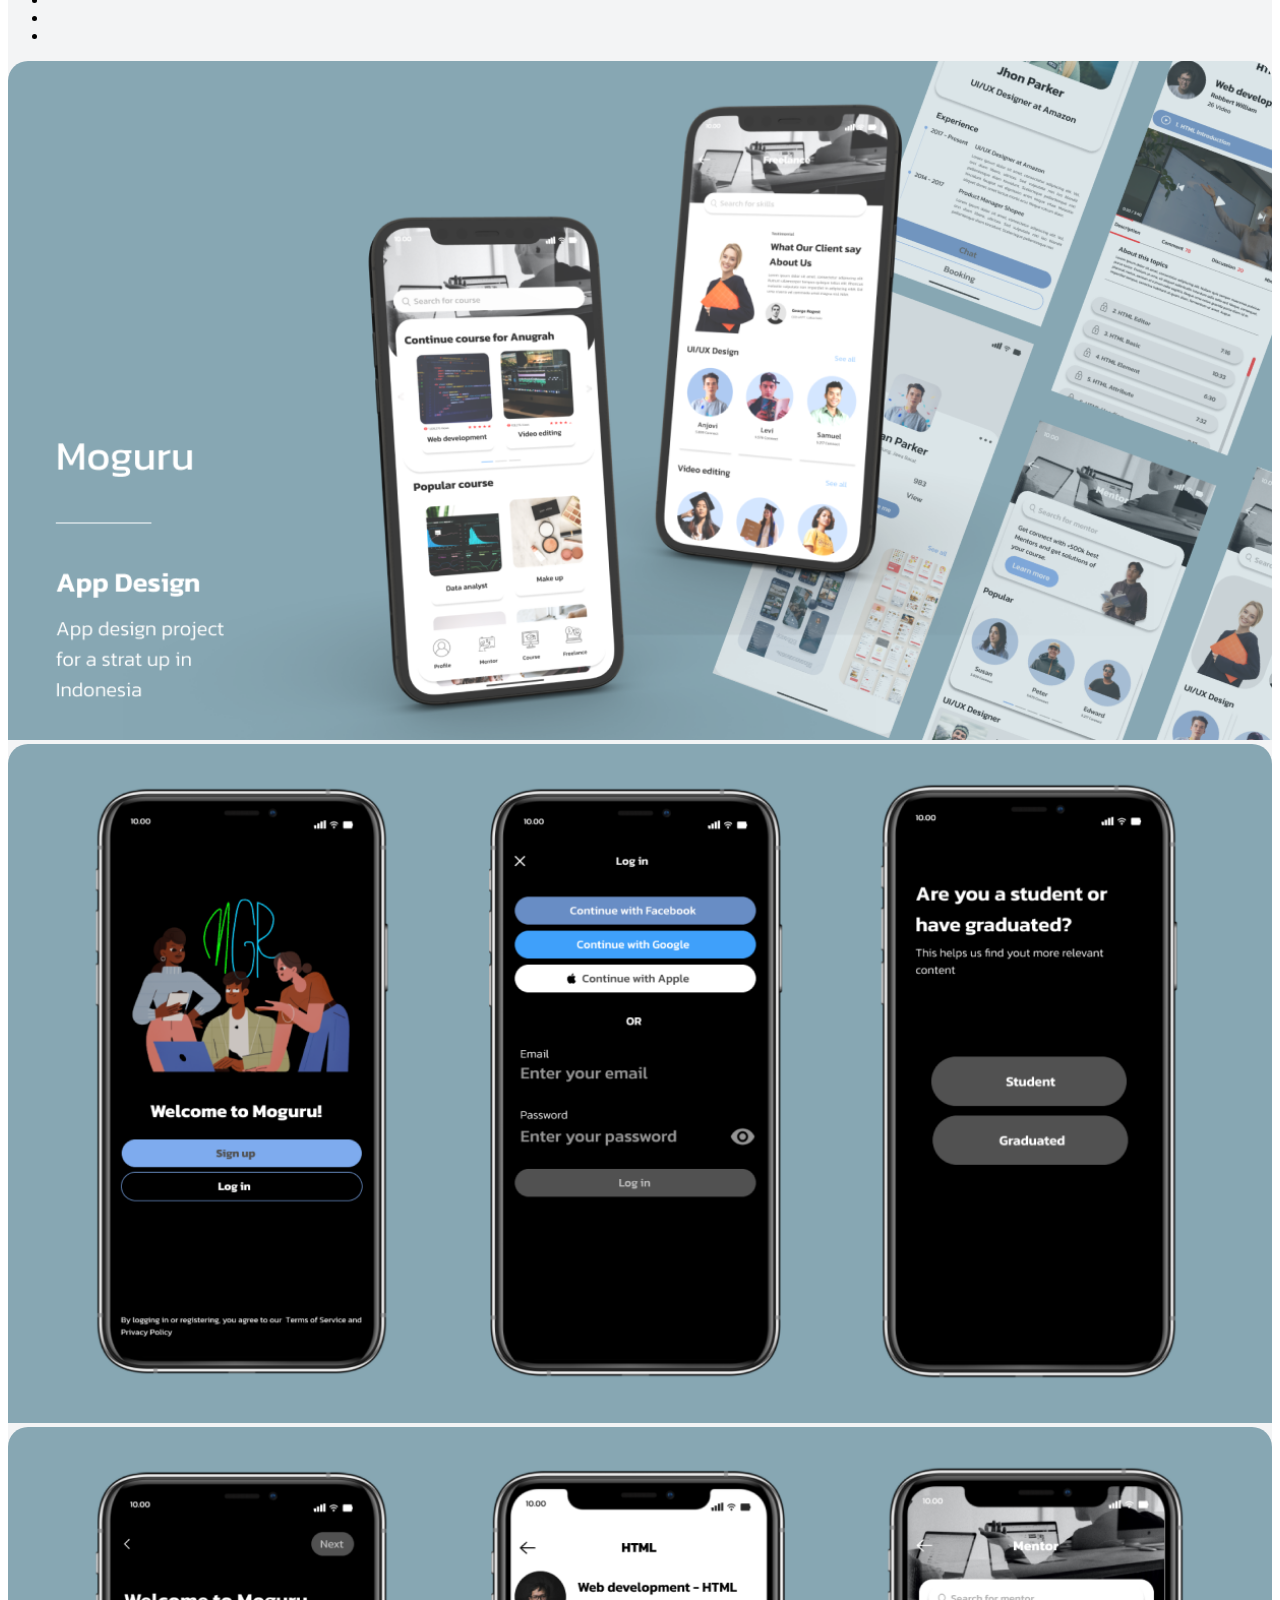
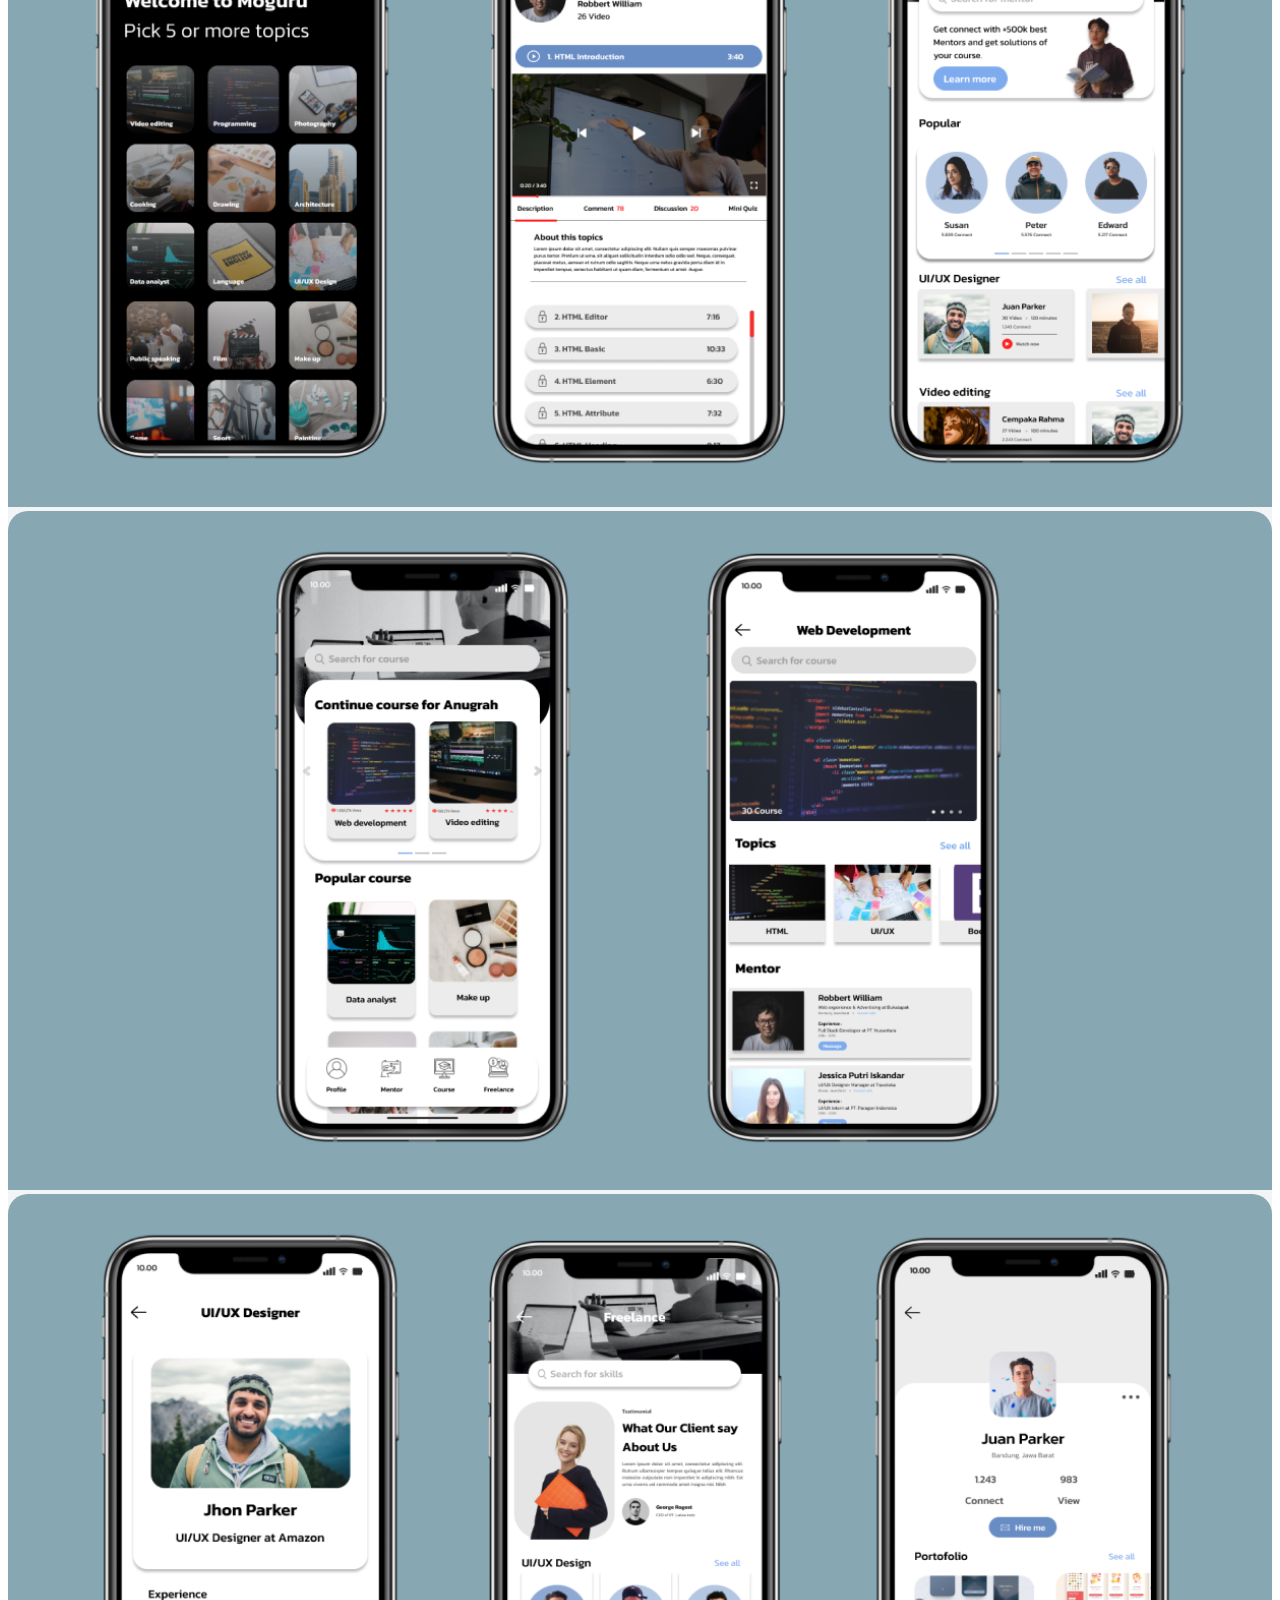
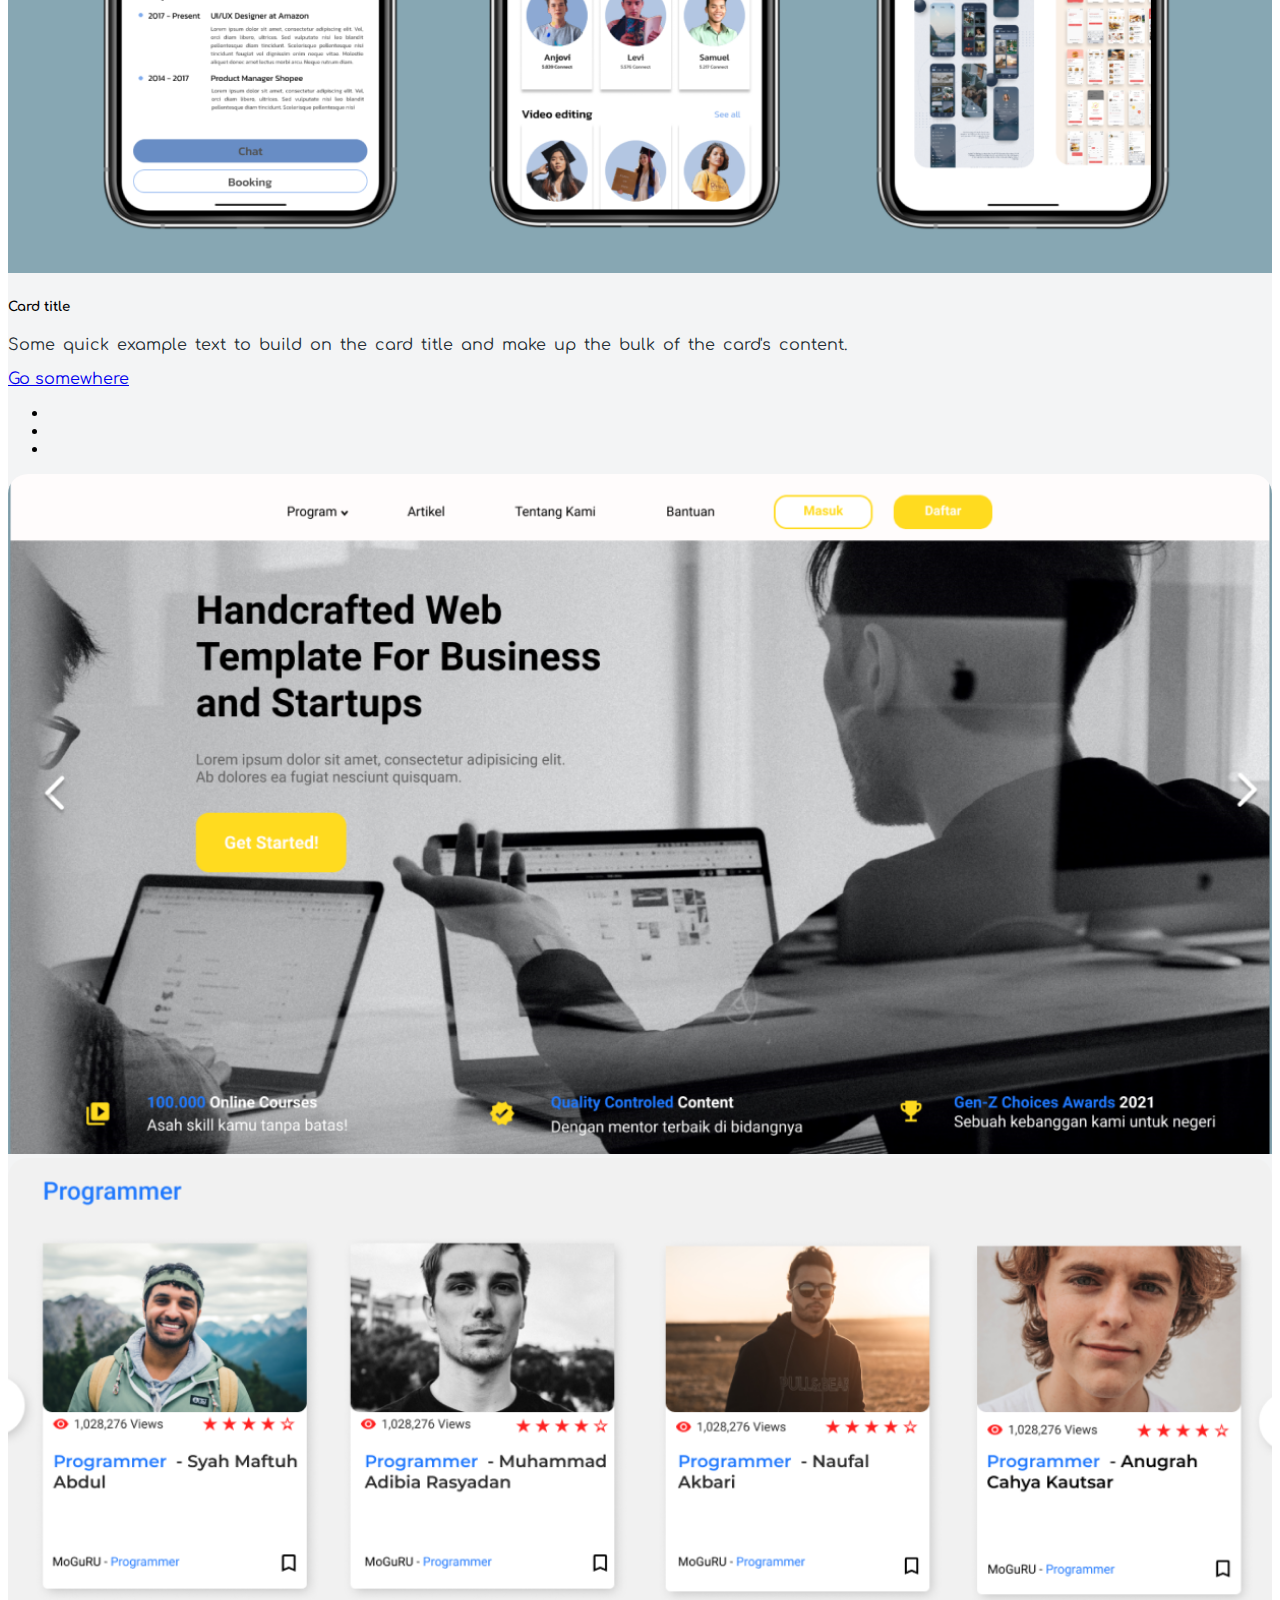
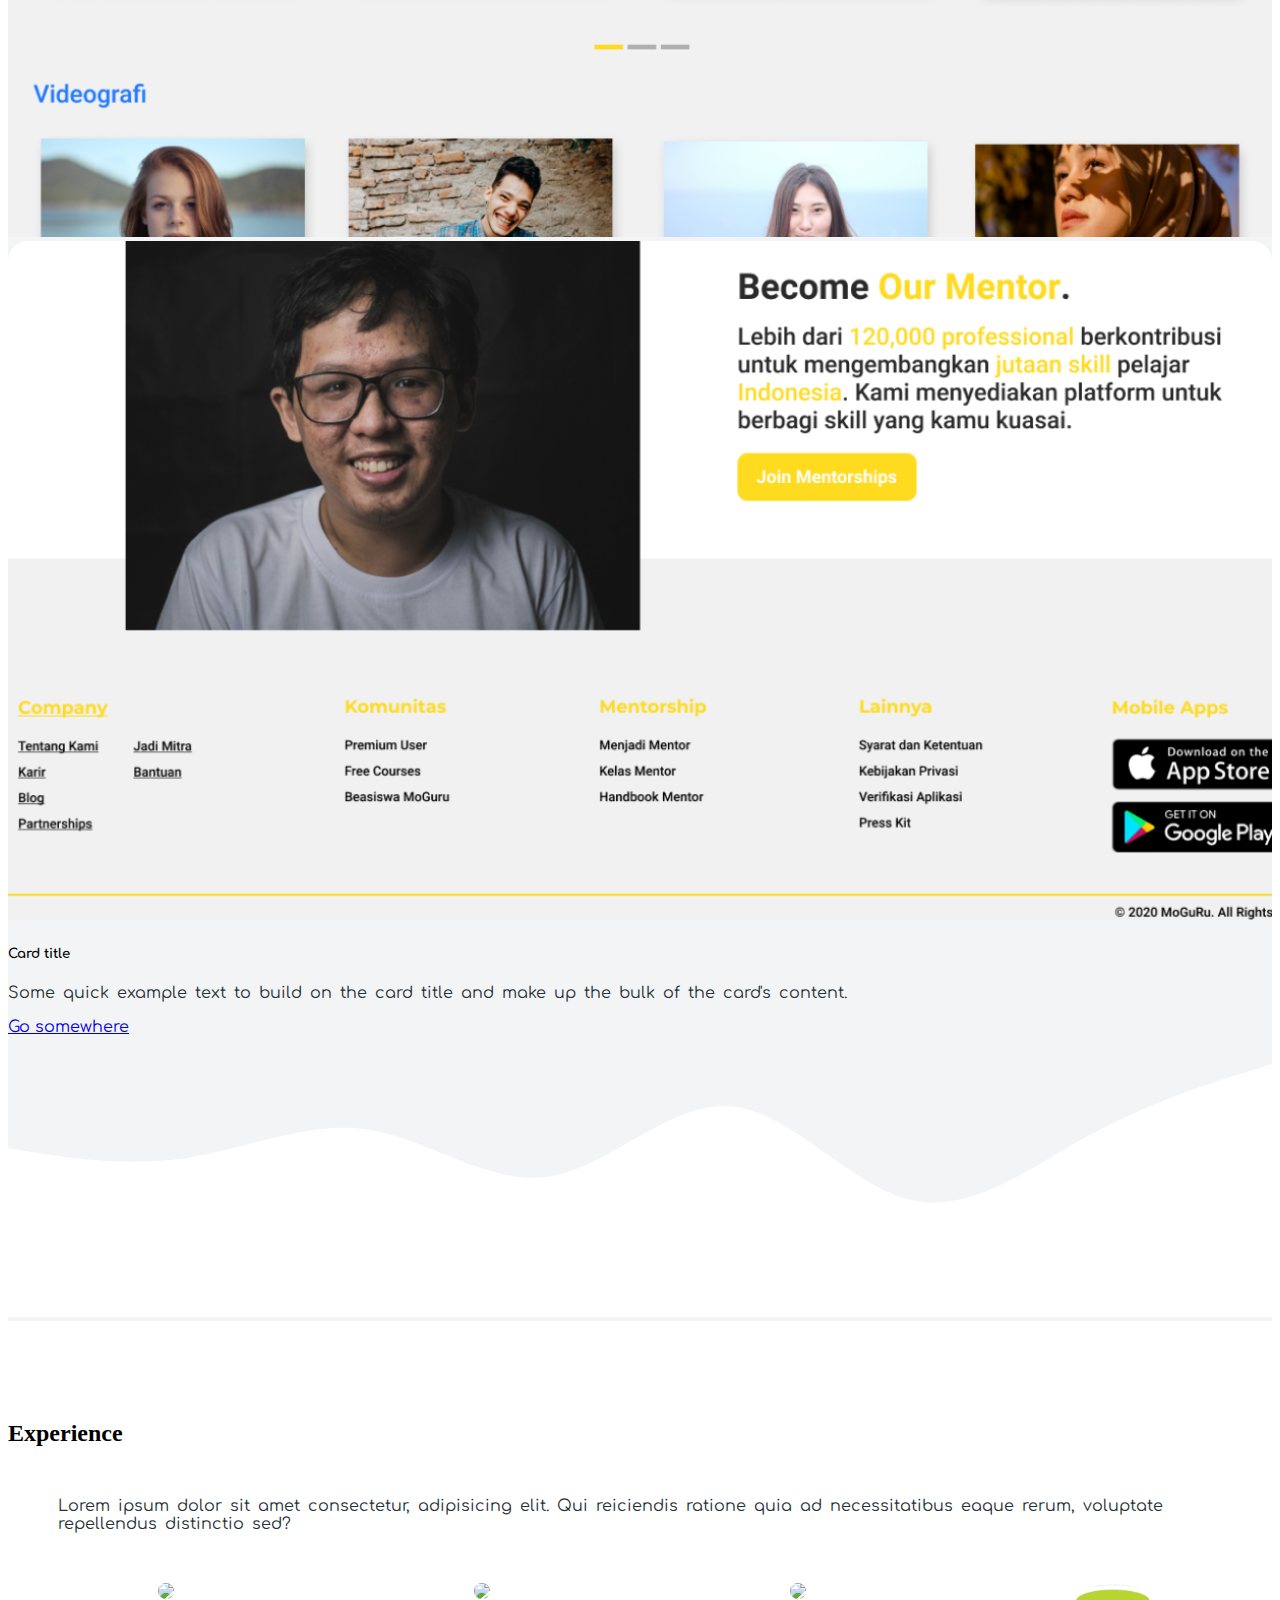
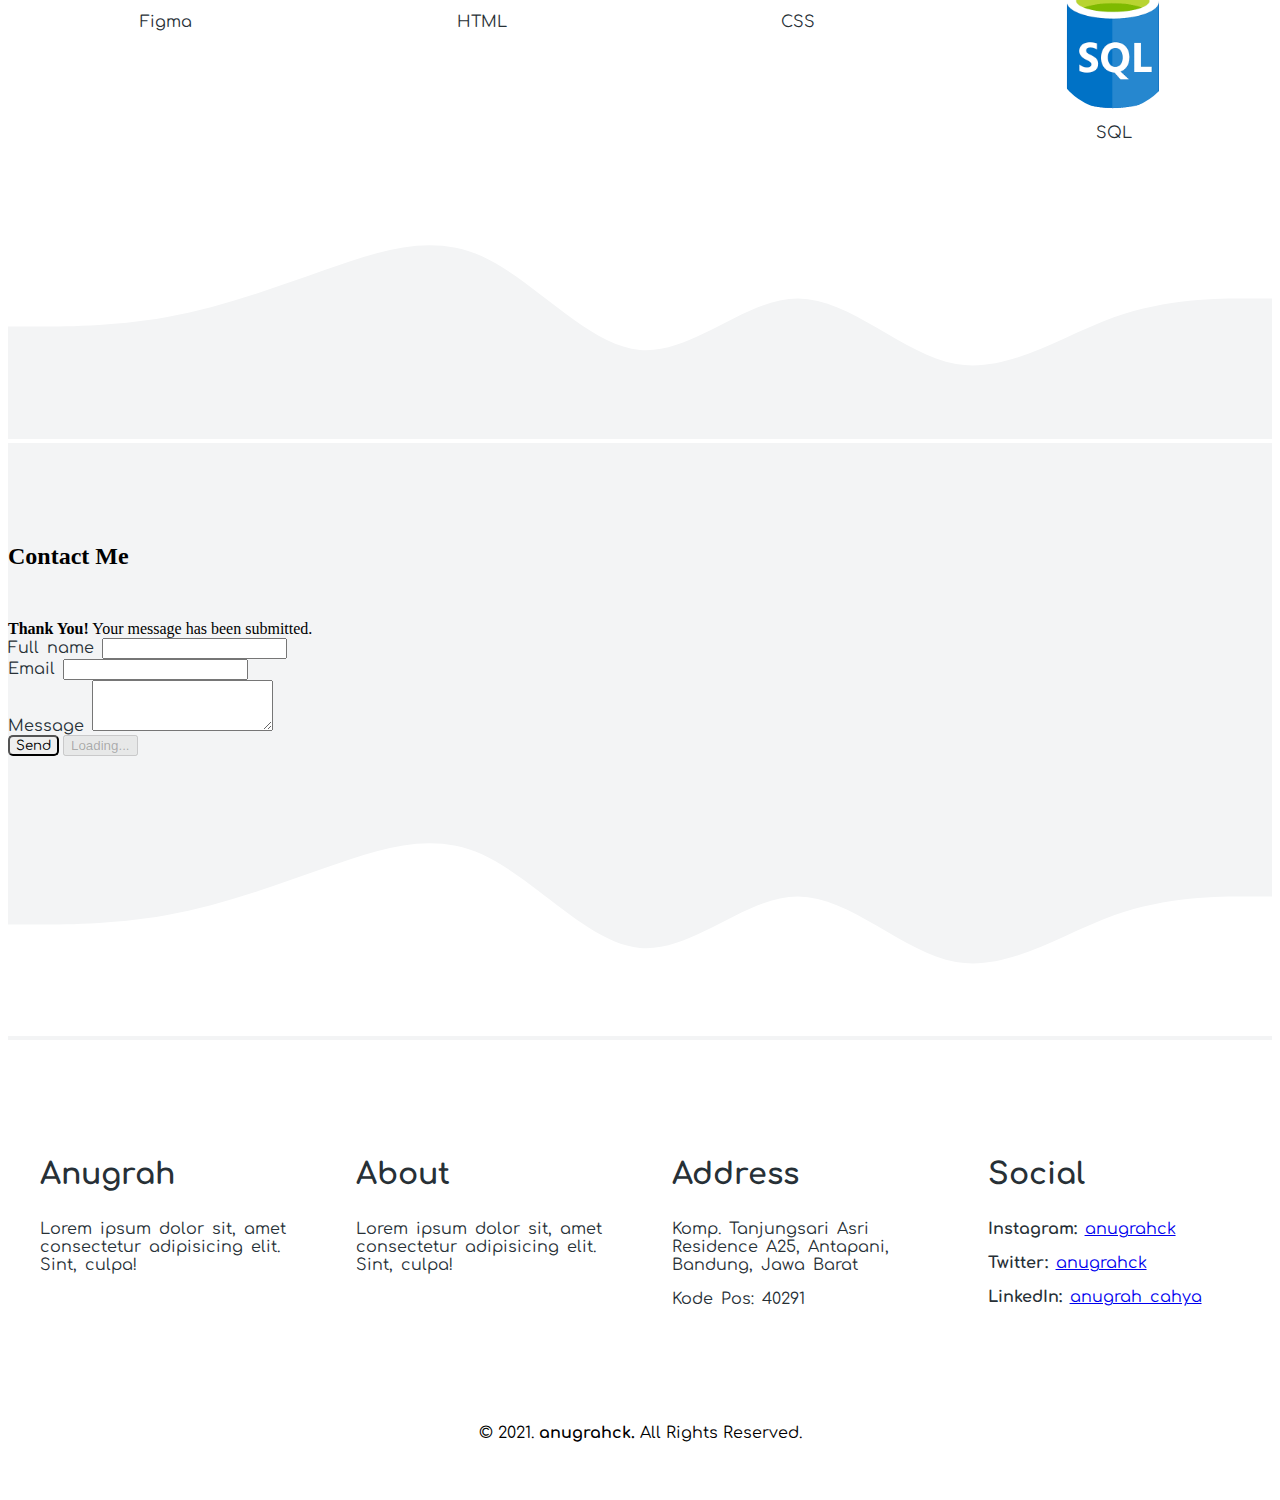
==== commit 603b5b82: "Update index.html" ====
--- a/index.html
+++ b/index.html
@@ -204,20 +204,27 @@
       </div>
       <div class="row justify-content-center">
         <div class="col-md-8 mb-5">
-          <form>
+          <div class="alert alert-success alert-dismissible fade show d-none my-alert" role="alert">
+            <strong>Thank You!</strong> Your message has been submitted.
+          </div>
+          <form name="contact-form">
             <div class="form-group">
               <label for="name">Full name</label>
-              <input type="text" class="form-control" id="name" aria-describedby="name">
+              <input type="text" class="form-control" id="name" aria-describedby="name" name="nama">
             </div>
             <div class="form-group">
               <label for="email">Email</label>
-              <input type="email" class="form-control" id="email" aria-describedby="email">
+              <input type="email" class="form-control" id="email" aria-describedby="email" name="email">
             </div>
             <div class="form-group">
               <label for="message">Message</label>
-              <textarea class="form-control" id="message" rows="3"></textarea>
-            </div>
-            <button type="submit" class="btn btn-primary" style="border-radius: 10px; font-family: 'Comfortaa', cursive;">Send</button>
+              <textarea class="form-control" id="message" rows="3" name="pesan"></textarea>
+            </div>
+            <button type="submit" class="btn btn-primary btn-kirim" style="border-radius: 5px; font-family: 'Comfortaa', cursive;">Send</button>
+            <button class="btn btn-primary btn-loading d-none" type="button" disabled>
+              <span class="spinner-border spinner-border-sm" role="status" aria-hidden="true"></span>
+              Loading...
+            </button>
           </form>
         </div>
       </div>
@@ -254,7 +261,38 @@
         &copy; 2021. <b>anugrahck.</b> All Rights Reserved.
       </div>
     </div>
-  </section>  
+  </section>
+
+  <script>
+    const scriptURL = 'https://script.google.com/macros/s/AKfycbyi7NNBXksxw4Ddk77Om7xqNJ_PAF--rr6aWCbQDkRUh9QUG1xjoBJiXMJuqhOzJ1w/exec';
+    const form = document.forms['contact-form'];
+    const btnKirim = document.querySelector('.btn-kirim');
+    const btnLoading = document.querySelector('.btn-loading');
+    const myAlert = document.querySelector('.my-alert');
+  
+    form.addEventListener('submit', e => {
+      e.preventDefault();
+      //ketika tombol submit diklik
+      //tampilkan tombol loading, hilangkan tombol kirim
+      btnLoading.classList.toggle('d-none');
+      btnKirim.classList.toggle('d-none');
+      fetch(scriptURL, { method: 'POST', body: new FormData(form)})
+        .then(response => {
+          //tampilkan tombol kirim, hilangkan tombol loading
+          btnLoading.classList.toggle('d-none');
+          btnKirim.classList.toggle('d-none');
+          //tampilkan alert
+          myAlert.classList.toggle('d-none');
+          //reset form
+          form.reset();
+          console.log('Success!', response);
+          
+        
+        })
+        
+          .catch(error => console.error('Error!', error.message))
+    })
+  </script>
 </body>
 
 </html>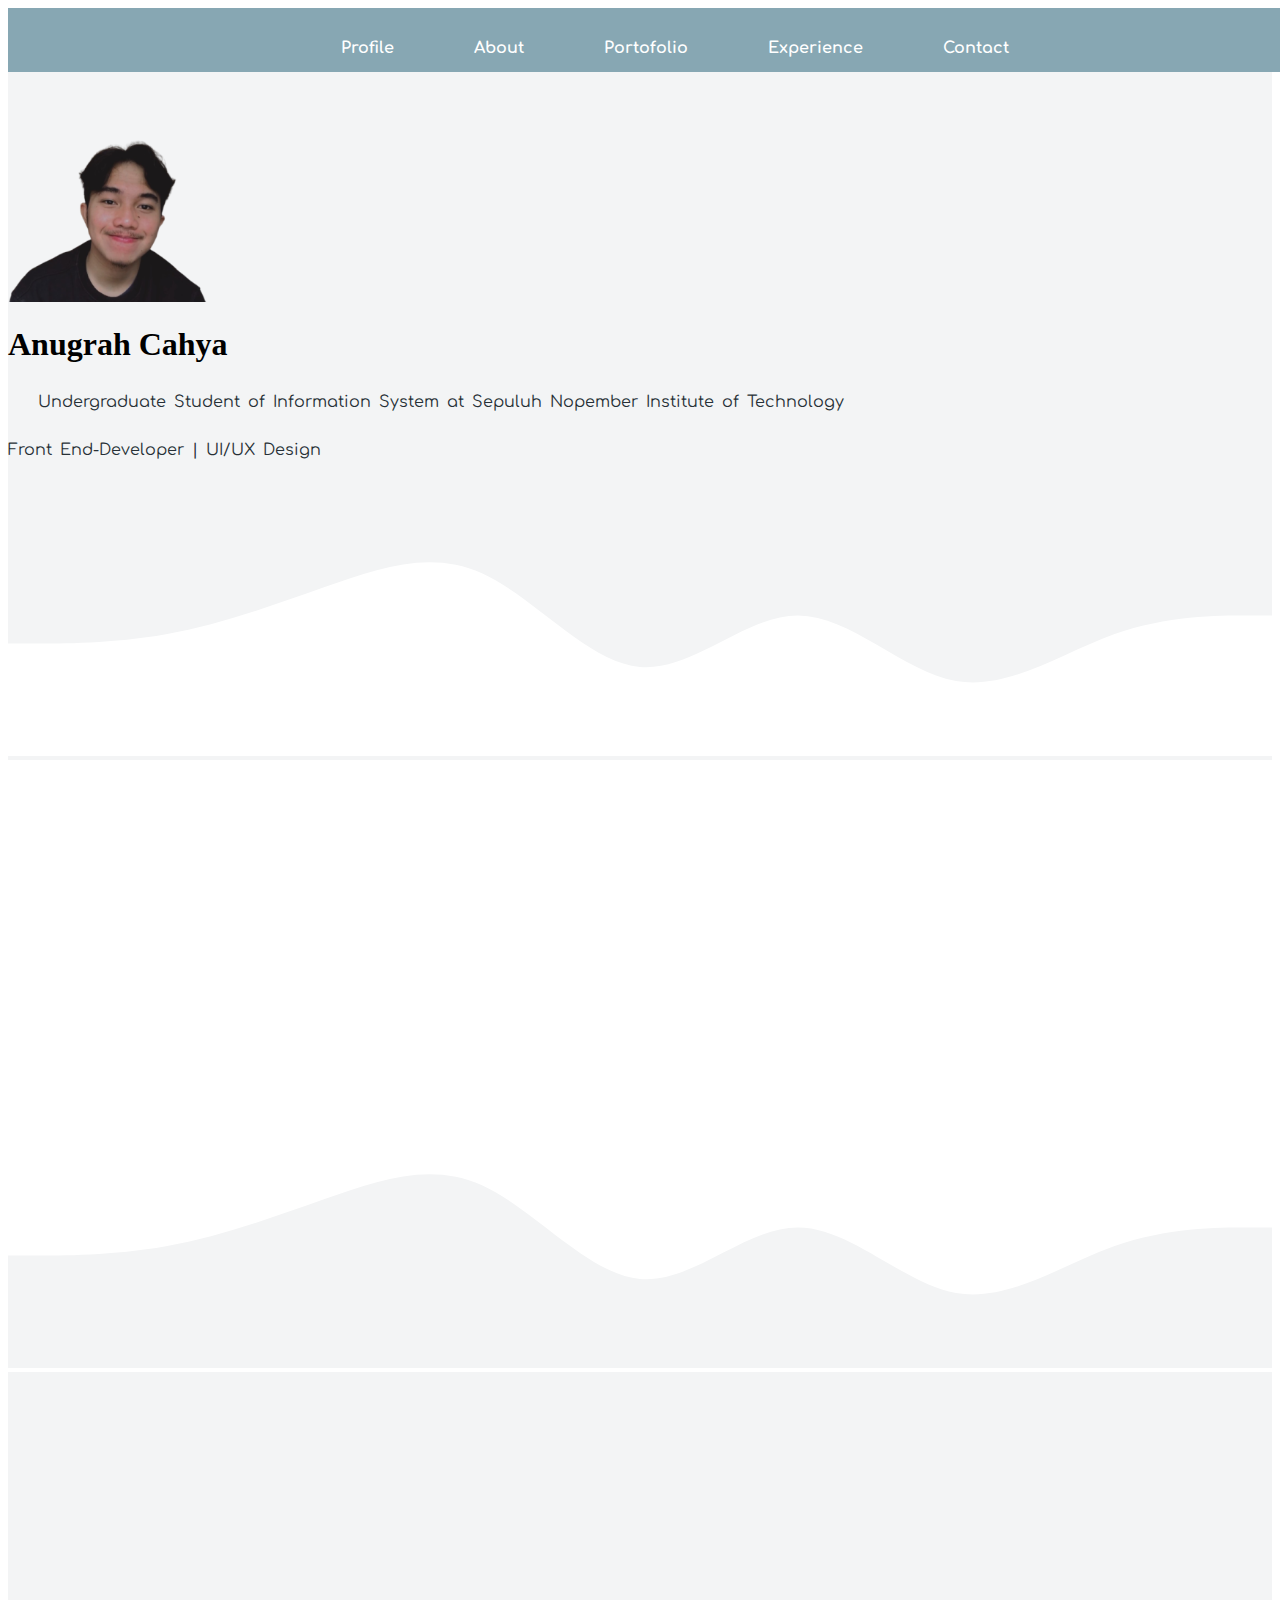
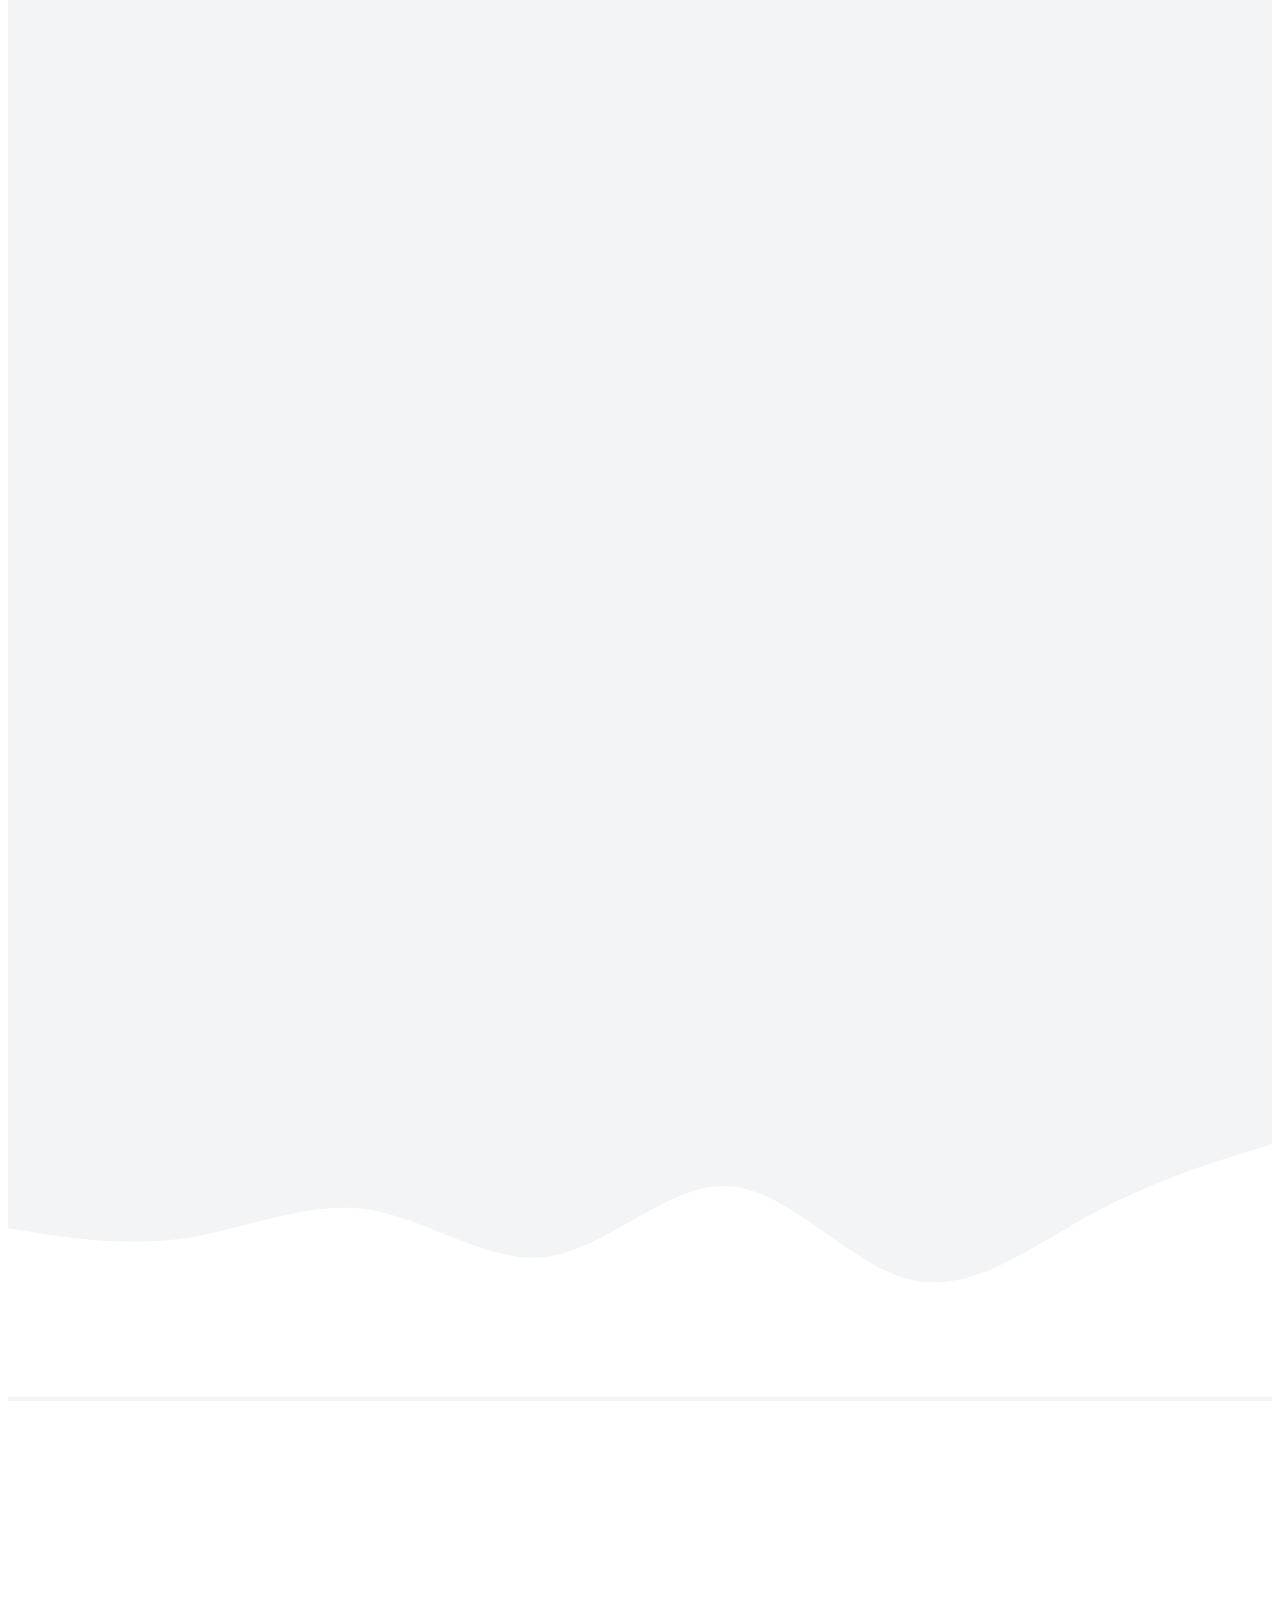
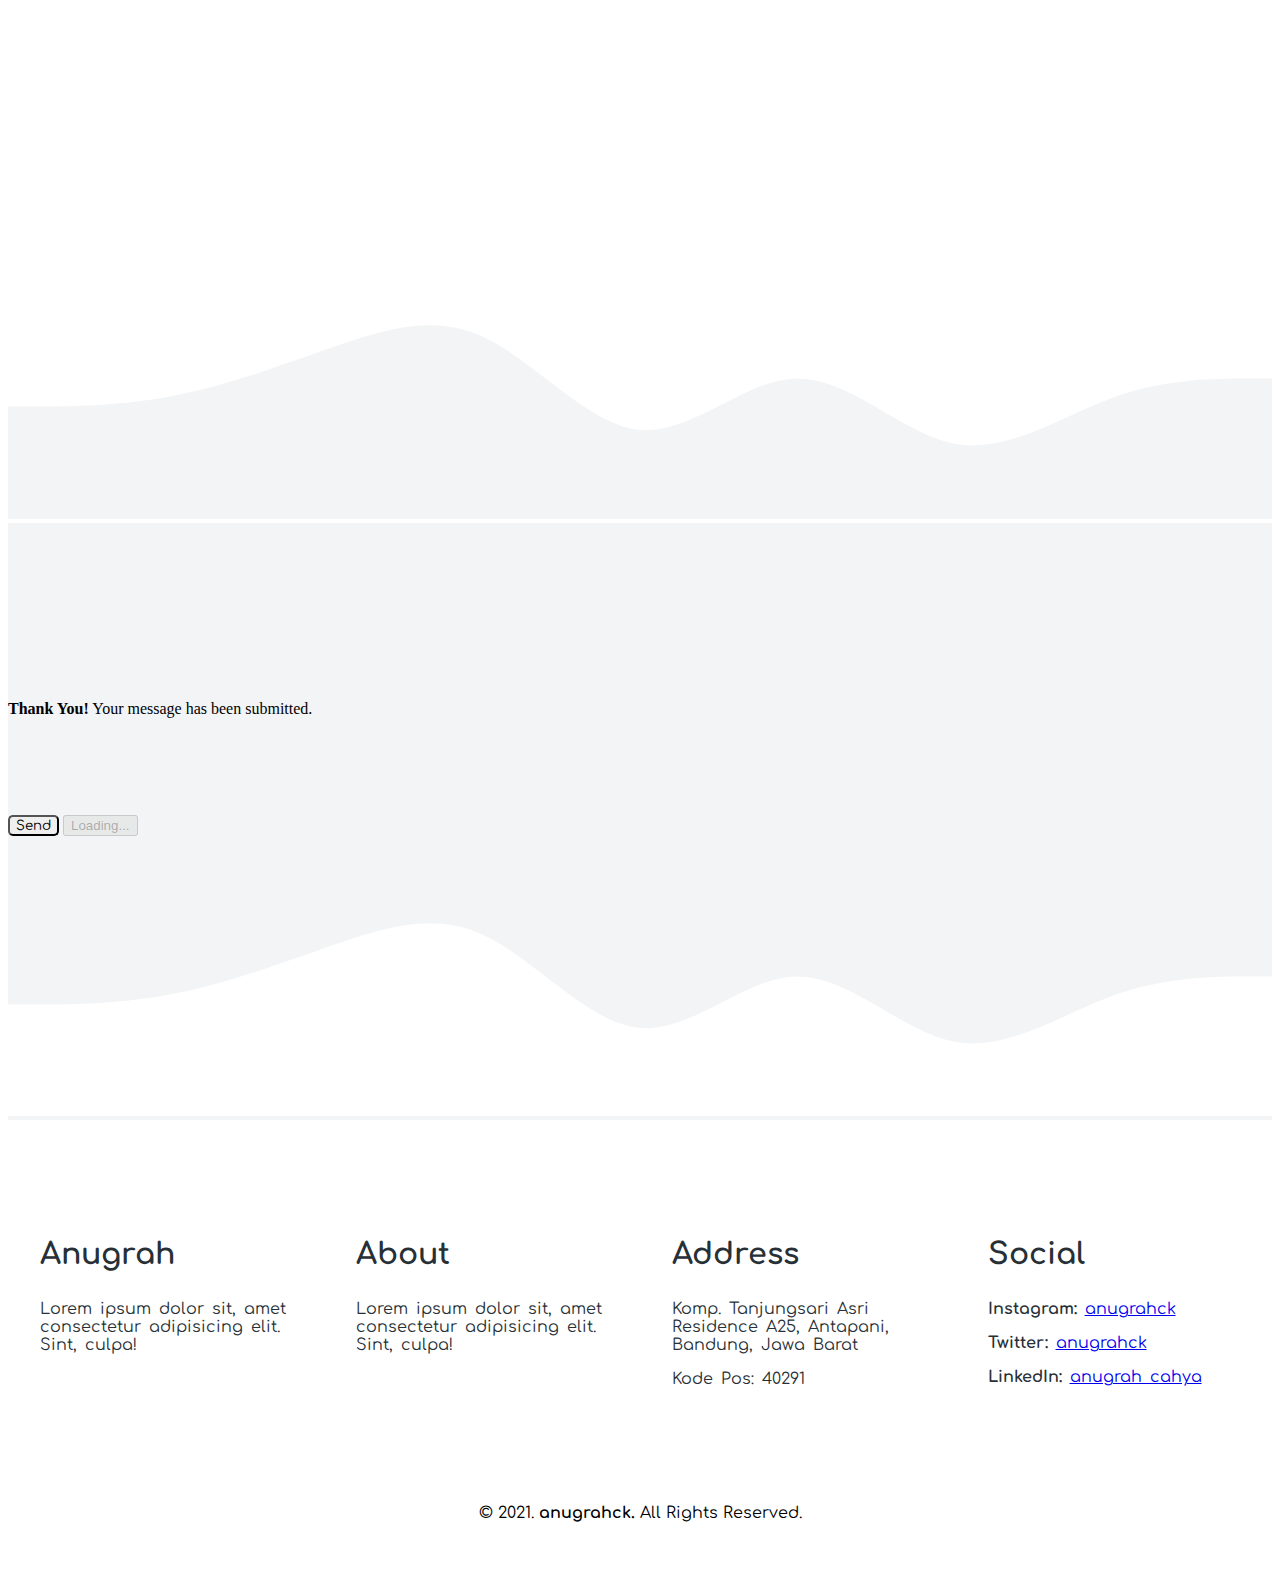
==== commit 53378d51: "Update index.html" ====
--- a/index.html
+++ b/index.html
@@ -6,6 +6,7 @@
   <meta charset="utf-8">
   <meta name="viewport" content="width=device-width, initial-scale=1.0, shrink-to-fit=no">
   <link rel="stylesheet" href="https://cdn.jsdelivr.net/npm/bootstrap@4.6.0/dist/css/bootstrap.min.css" integrity="sha384-B0vP5xmATw1+K9KRQjQERJvTumQW0nPEzvF6L/Z6nronJ3oUOFUFpCjEUQouq2+l" crossorigin="anonymous">
+  <link rel="stylesheet" href="https://unpkg.com/aos@next/dist/aos.css" />
   <link rel="stylesheet" href="style.css"/>
   <link rel="preconnect" href="https://fonts.googleapis.com">
   <link rel="preconnect" href="https://fonts.gstatic.com" crossorigin>
@@ -20,6 +21,7 @@
     <div class="menu">
       <ul>
         <li><a href="#profile">Profile</a></li>
+        <li><a href="#about">About</a></li>
         <li><a href="#portofolio">Portofolio</a></li>
         <li><a href="#experience">Experience</a></li>
         <li><a href="#contact">Contact</a></li>
@@ -36,8 +38,8 @@
   </section>
     
   <!--Awal profile-->
-  <section id="profile">
-    <div class="container">
+  <section id="about" style="padding-top: 10rem;">
+    <div class="container" data-aos="fade-down" data-aos-duration="2000">
       <div class="row text-center">
         <div class="col">
           <h2 class="display-4">About Me</h2>
@@ -59,7 +61,7 @@
   <!--Awal portofolio-->
   <section id="portofolio">
     <div class="container">
-      <div class="row text-center">
+      <div class="row text-center" data-aos="fade-down" data-aos-duration="1000">
         <div class="col">
           <h2 class="display-4">Portofolio</h1>
           <p style="margin: 50px;">Lorem ipsum dolor sit amet consectetur adipisicing elit. Quibusdam facere aut facilis nobis odio fugiat iusto incidunt culpa quaerat suscipit exercitationem, ex aliquam optio, placeat blanditiis maiores. Enim, harum vel?
@@ -67,7 +69,7 @@
         </div>
       </div>
       <div class="row" style="justify-content: space-around;">
-        <div class="col-md-5 mb-5">
+        <div class="col-md-5 mb-5" data-aos="fade-right" data-aos-duration="2000">
           <div class="card">
             <div id="demo" class="carousel slide" data-ride="carousel">
               <!-- Indicators -->
@@ -113,7 +115,7 @@
           </div>
         </div>
 
-        <div class="col-md-5">
+        <div class="col-md-5" data-aos="fade-left" data-aos-duration="2000" data-aos-delay="200">
           <div class="card">
             <div id="demo1" class="carousel slide" data-ride="carousel">
               <!-- Indicators -->
@@ -159,7 +161,7 @@
   <!--Awal experience-->
   <section id="experience">
     <div class="container">
-      <div class="row text-center">
+      <div class="row text-center" data-aos="fade-down" data-aos-duration="1000">
         <div class="col">
           <h2 class="display-4">Experience</h2>
           <p style="margin: 50px;">Lorem ipsum dolor sit amet consectetur, adipisicing elit. Qui reiciendis ratione quia ad necessitatibus eaque rerum, voluptate repellendus distinctio sed?</p>
@@ -169,19 +171,19 @@
       <div class="row">
         <div class="col-sm-12" style="text-align: center;">
           <div class="tutor-list" style="margin-top: 30px;">
-            <div class="kartu-tutor">
+            <div class="kartu-tutor" data-aos="fade-right" data-aos-duration="1000">
               <img src="https://cdn2.downdetector.com/static/uploads/logo/figma2.png"/>
               <p>Figma</p>
             </div>
-            <div class="kartu-tutor">
+            <div class="kartu-tutor" data-aos="fade-right" data-aos-duration="1000" data-aos-delay="100">
               <img src="https://kelasprogrammer.com/wp-content/uploads/2020/05/html-5-icon.png"/>
               <p>HTML</p>
             </div>
-            <div class="kartu-tutor">
+            <div class="kartu-tutor" data-aos="fade-right" data-aos-duration="1000" data-aos-delay="200">
               <img src="https://cdn.iconscout.com/icon/free/png-256/css-131-722685.png"/>
               <p>CSS</p>
             </div>
-            <div class="kartu-tutor">
+            <div class="kartu-tutor" data-aos="fade-right" data-aos-duration="1000" data-aos-delay="300"> 
               <img src="new/png-clipart-microsoft-sql-server-microsoft-azure-sql-database-microsoft-text-logo-thumbnail-removebg-preview.png"/>
               <p>SQL</p>
             </div>
@@ -197,7 +199,7 @@
   <!--Awal contact-->
   <section id="contact">
     <div class="container">
-      <div class="row">
+      <div class="row" data-aos="fade-down" data-aos-duration="1000">
         <div class="col-sm text-center">
           <h2 class="display-4" style="margin-bottom: 50px;">Contact Me</h2>
         </div>
@@ -208,15 +210,15 @@
             <strong>Thank You!</strong> Your message has been submitted.
           </div>
           <form name="contact-form">
-            <div class="form-group">
+            <div class="form-group" data-aos="fade-up" data-aos-duration="1000" data-aos-delay="100">
               <label for="name">Full name</label>
               <input type="text" class="form-control" id="name" aria-describedby="name" name="nama">
             </div>
-            <div class="form-group">
+            <div class="form-group" data-aos="fade-up" data-aos-duration="1000" data-aos-delay="200">
               <label for="email">Email</label>
               <input type="email" class="form-control" id="email" aria-describedby="email" name="email">
             </div>
-            <div class="form-group">
+            <div class="form-group" data-aos="fade-up" data-aos-duration="1000" data-aos-delay="300">
               <label for="message">Message</label>
               <textarea class="form-control" id="message" rows="3" name="pesan"></textarea>
             </div>
@@ -262,6 +264,11 @@
       </div>
     </div>
   </section>
+
+  <script src="https://unpkg.com/aos@next/dist/aos.js"></script>
+  <script>
+    AOS.init();
+  </script>
 
   <script>
     const scriptURL = 'https://script.google.com/macros/s/AKfycbyi7NNBXksxw4Ddk77Om7xqNJ_PAF--rr6aWCbQDkRUh9QUG1xjoBJiXMJuqhOzJ1w/exec';
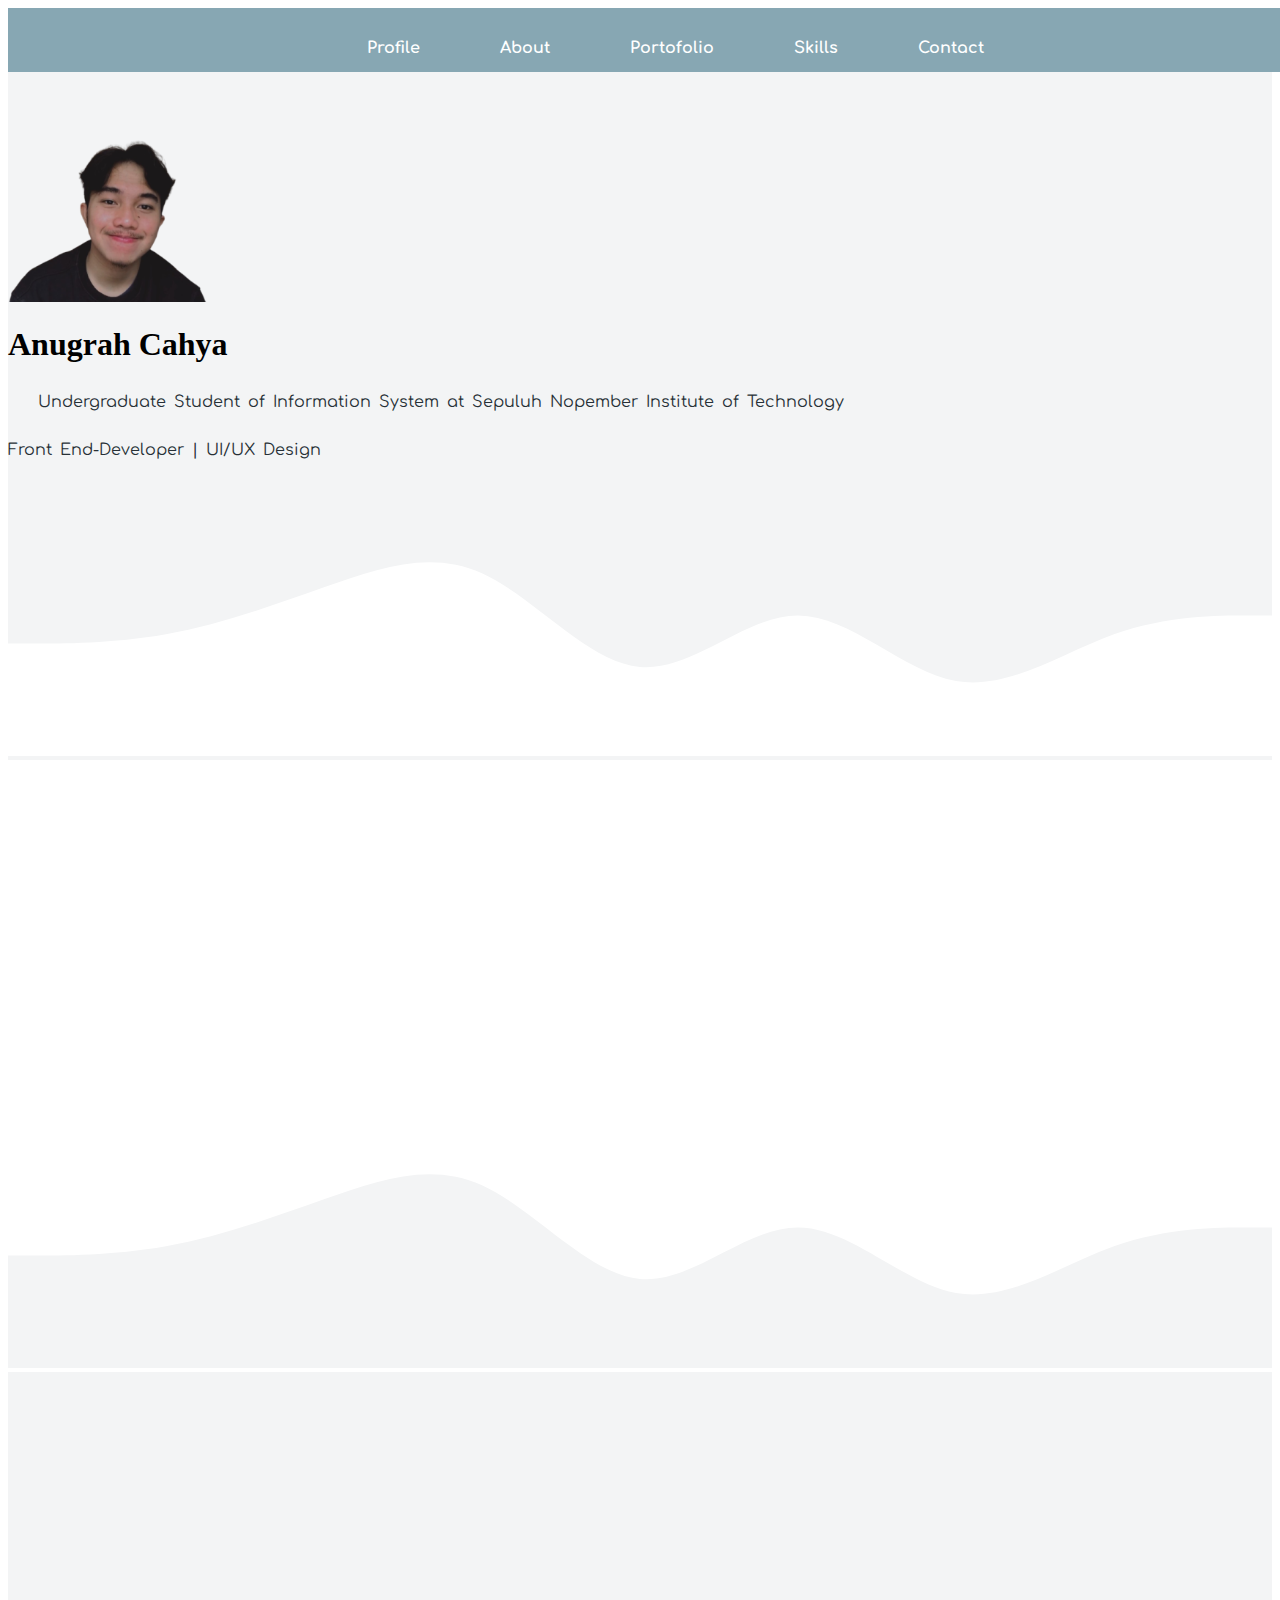
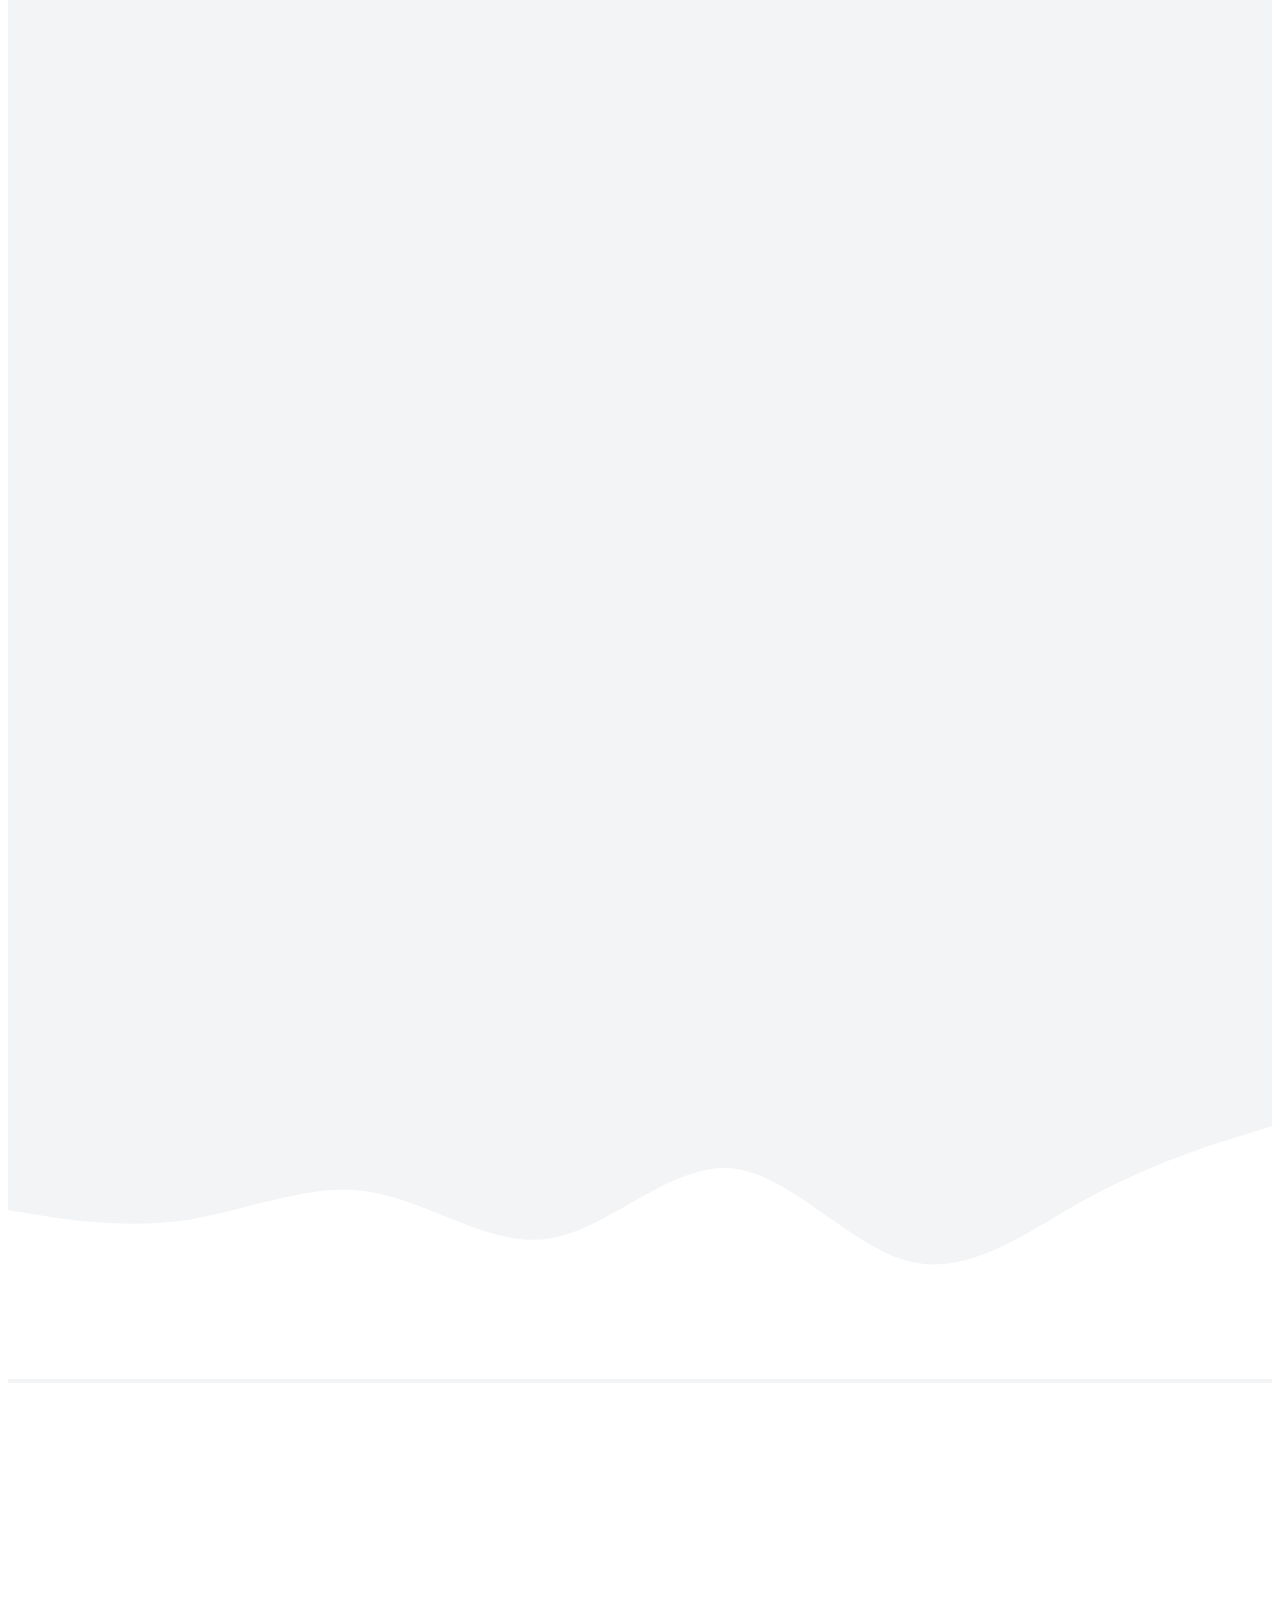
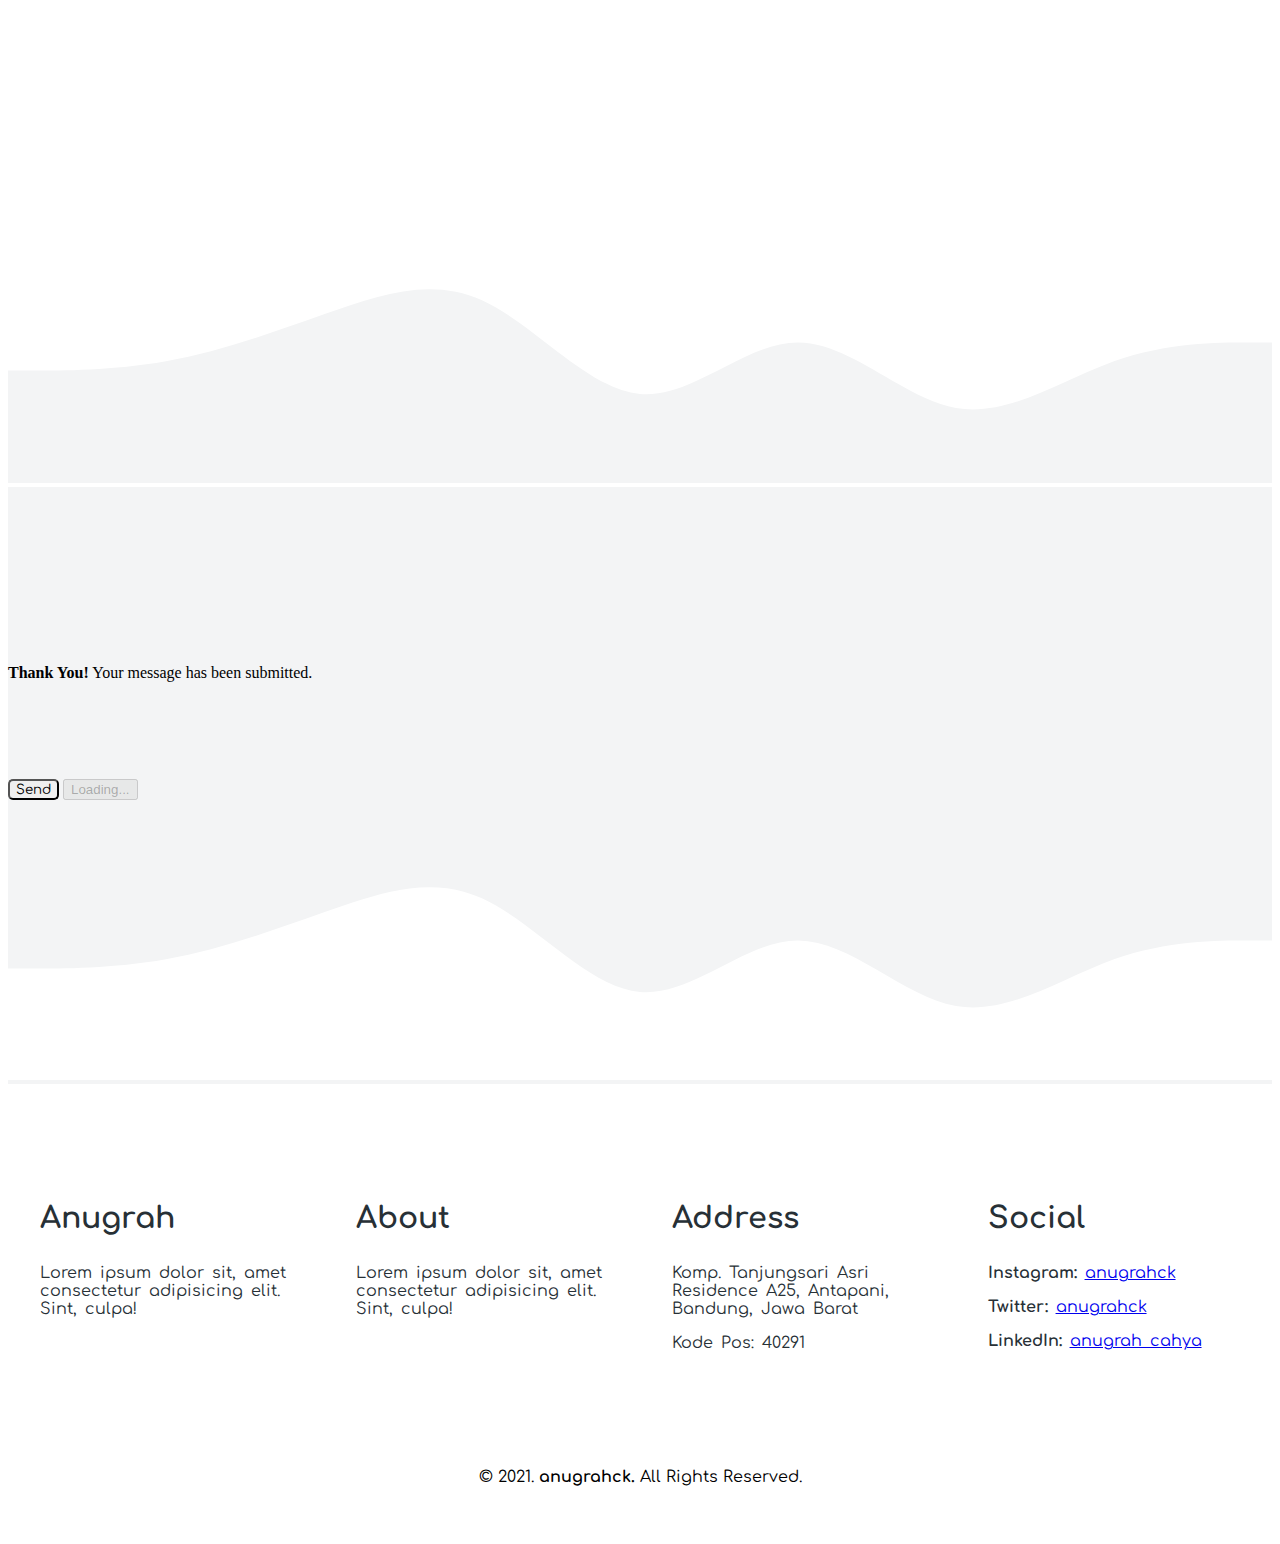
==== commit 784532cd: "Update index.html" ====
--- a/index.html
+++ b/index.html
@@ -23,7 +23,7 @@
         <li><a href="#profile">Profile</a></li>
         <li><a href="#about">About</a></li>
         <li><a href="#portofolio">Portofolio</a></li>
-        <li><a href="#experience">Experience</a></li>
+        <li><a href="#experience">Skills</a></li>
         <li><a href="#contact">Contact</a></li>
       </ul>
     </div>
@@ -47,10 +47,7 @@
       </div>
       <div class="row" style="justify-content: center; margin-top:50px;">
         <div class="col text-center">
-          <p>Lorem ipsum dolor sit amet, consectetur adipiscing elit. Porta aenean congue pellentesque enim,
-          nunc auctor mi et odio. Eget tempor turpis tincidunt venenatis libero. Magna non vel phasellus 
-          convallis. Integer urna velit est molestie mi consectetur nam suspendisse. Porttitor magna tellus 
-          volutpat nisi, ut aliquam amet.</p>
+          <p>Undergraduate student of the Information System at Sepuluh Nopember Institute of Technology who can design and develop a website/application. Responsible and quick to adapt. Have good communication skills and can work in a team or individually. As an IT enthusiast, I also have some programming skills.</p>
         </div>
       </div>
     </div>  
@@ -64,8 +61,7 @@
       <div class="row text-center" data-aos="fade-down" data-aos-duration="1000">
         <div class="col">
           <h2 class="display-4">Portofolio</h1>
-          <p style="margin: 50px;">Lorem ipsum dolor sit amet consectetur adipisicing elit. Quibusdam facere aut facilis nobis odio fugiat iusto incidunt culpa quaerat suscipit exercitationem, ex aliquam optio, placeat blanditiis maiores. Enim, harum vel?
-          </p>
+          <p style="margin: 50px;">Here are some project that i made as a UI/UX designer</p>
         </div>
       </div>
       <div class="row" style="justify-content: space-around;">
@@ -108,9 +104,9 @@
             </div>
 
             <div class="card-body">
-              <h5 class="card-title" style="font-family: 'Comfortaa', cursive;;">Card title</h5>
-              <p class="card-text">Some quick example text to build on the card title and make up the bulk of the card's content.</p>
-              <a href="#" class="btn btn-primary" style="border-radius: 10px; font-family: 'Comfortaa', cursive;;">Go somewhere</a>
+              <h5 class="card-title" style="font-family: 'Comfortaa', cursive;;">UI/UX App Moguru</h5>
+              <p class="card-text">App design project for start up in Indonesia </p>
+              <a href="https://www.figma.com/proto/ycaKAghz1AxqmiBvDsD07Q/Mock-Up?node-id=1%3A48&scaling=scale-down&page-id=0%3A1&starting-point-node-id=1%3A48" class="btn btn-primary" style="border-radius: 10px; font-family: 'Comfortaa', cursive;;">View More</a>
             </div>
           </div>
         </div>
@@ -146,9 +142,9 @@
             </div>
 
             <div class="card-body">
-              <h5 class="card-title" style="font-family: 'Comfortaa', cursive;;">Card title</h5>
-              <p class="card-text">Some quick example text to build on the card title and make up the bulk of the card's content.</p>
-              <a href="#" class="btn btn-primary" style="border-radius: 10px; font-family: 'Comfortaa', cursive;;">Go somewhere</a>
+              <h5 class="card-title" style="font-family: 'Comfortaa', cursive;;">UI Web Moguru</h5>
+              <p class="card-text">Moguru Landing page design</p>
+              <a href="https://www.figma.com/proto/YMwI5sKsFGMuKRBFFoQz3C/MoGuRu?node-id=1%3A2" class="btn btn-primary" style="border-radius: 10px; font-family: 'Comfortaa', cursive;;">View More</a>
             </div>
           </div>
         </div>
@@ -163,8 +159,8 @@
     <div class="container">
       <div class="row text-center" data-aos="fade-down" data-aos-duration="1000">
         <div class="col">
-          <h2 class="display-4">Experience</h2>
-          <p style="margin: 50px;">Lorem ipsum dolor sit amet consectetur, adipisicing elit. Qui reiciendis ratione quia ad necessitatibus eaque rerum, voluptate repellendus distinctio sed?</p>
+          <h2 class="display-4">Skills</h2>
+          <p style="margin: 50px;">As an IT enthusiast, here are technical skills and tools that i learned </p>
         </div>
       </div>
       
--- a/style.css
+++ b/style.css
@@ -49,6 +49,8 @@
 
 .card {
     border-radius: 20px;
+    box-shadow:  5px 5px 10px #cccccc,
+             -5px -5px 10px #ffffff;
   }
 
 .carousel-inner img {
@@ -139,4 +141,5 @@
     flex-direction: column;
   }
   
+  
 }
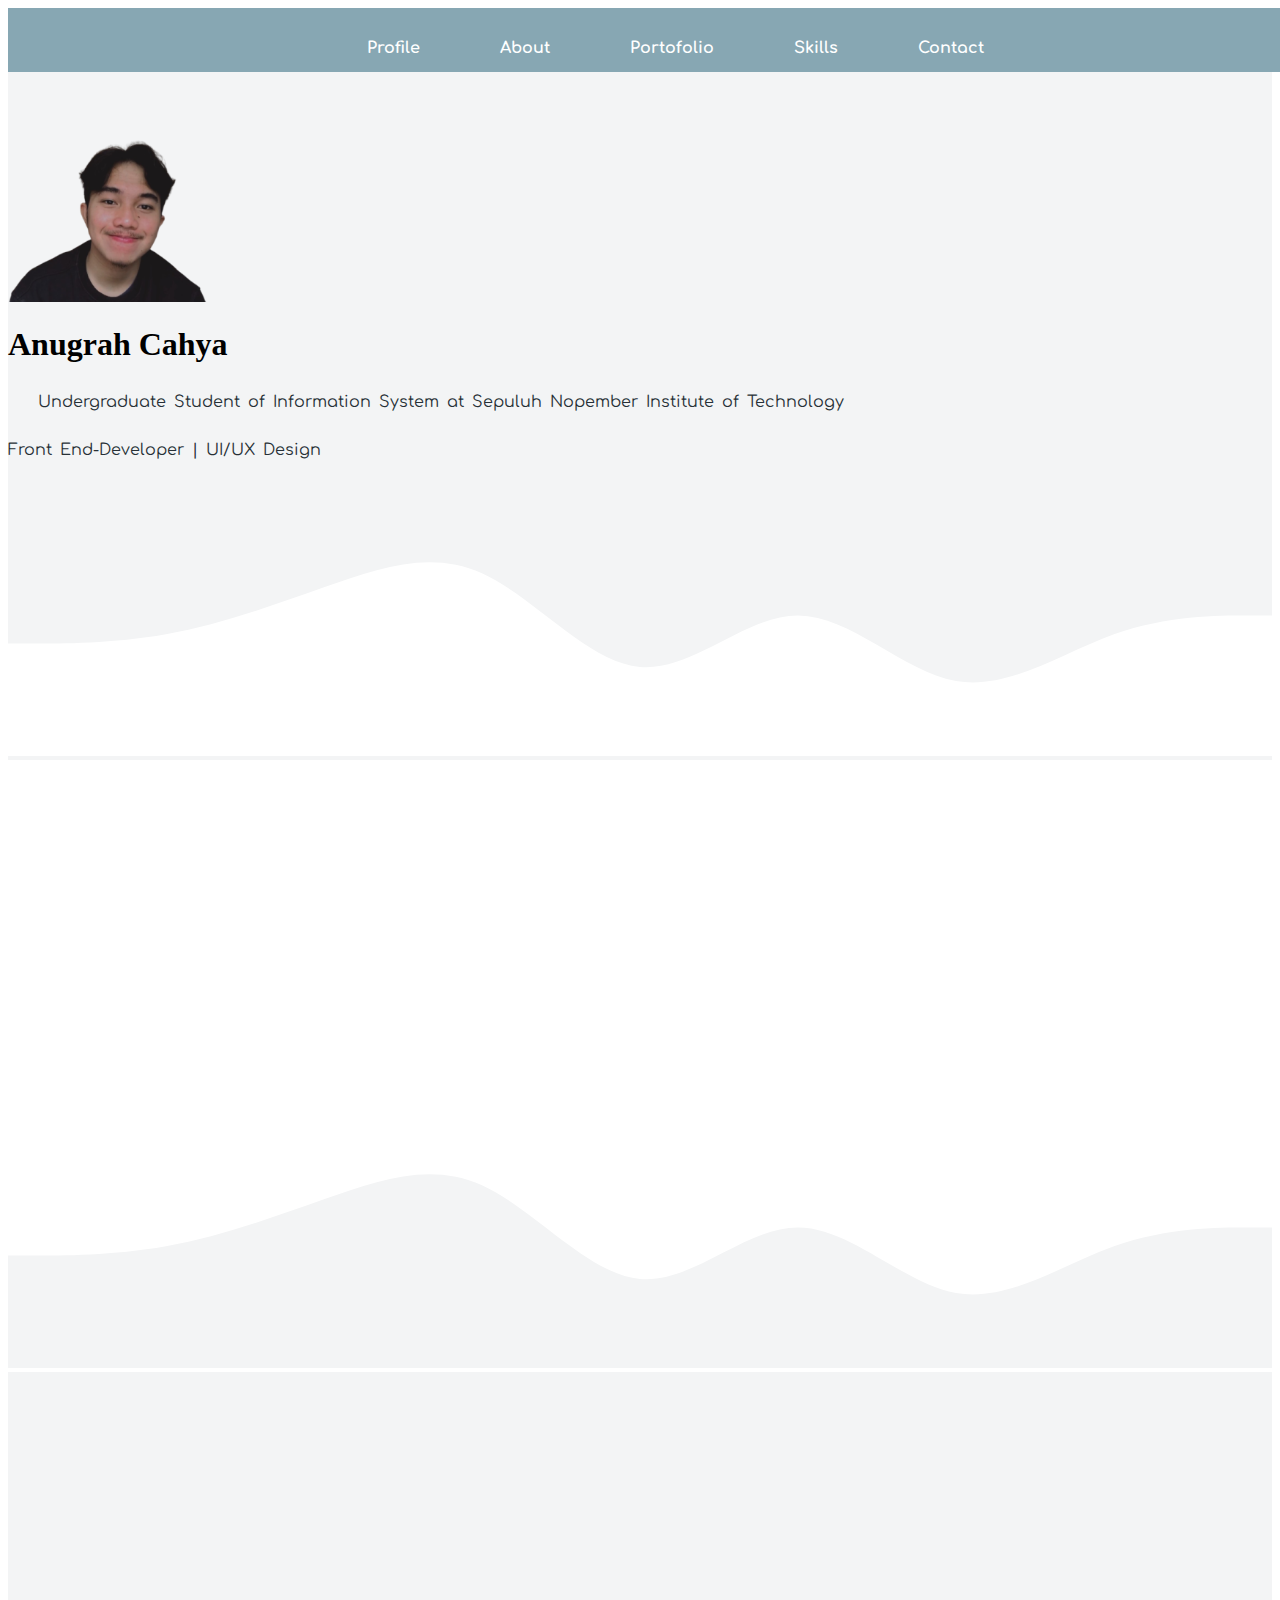
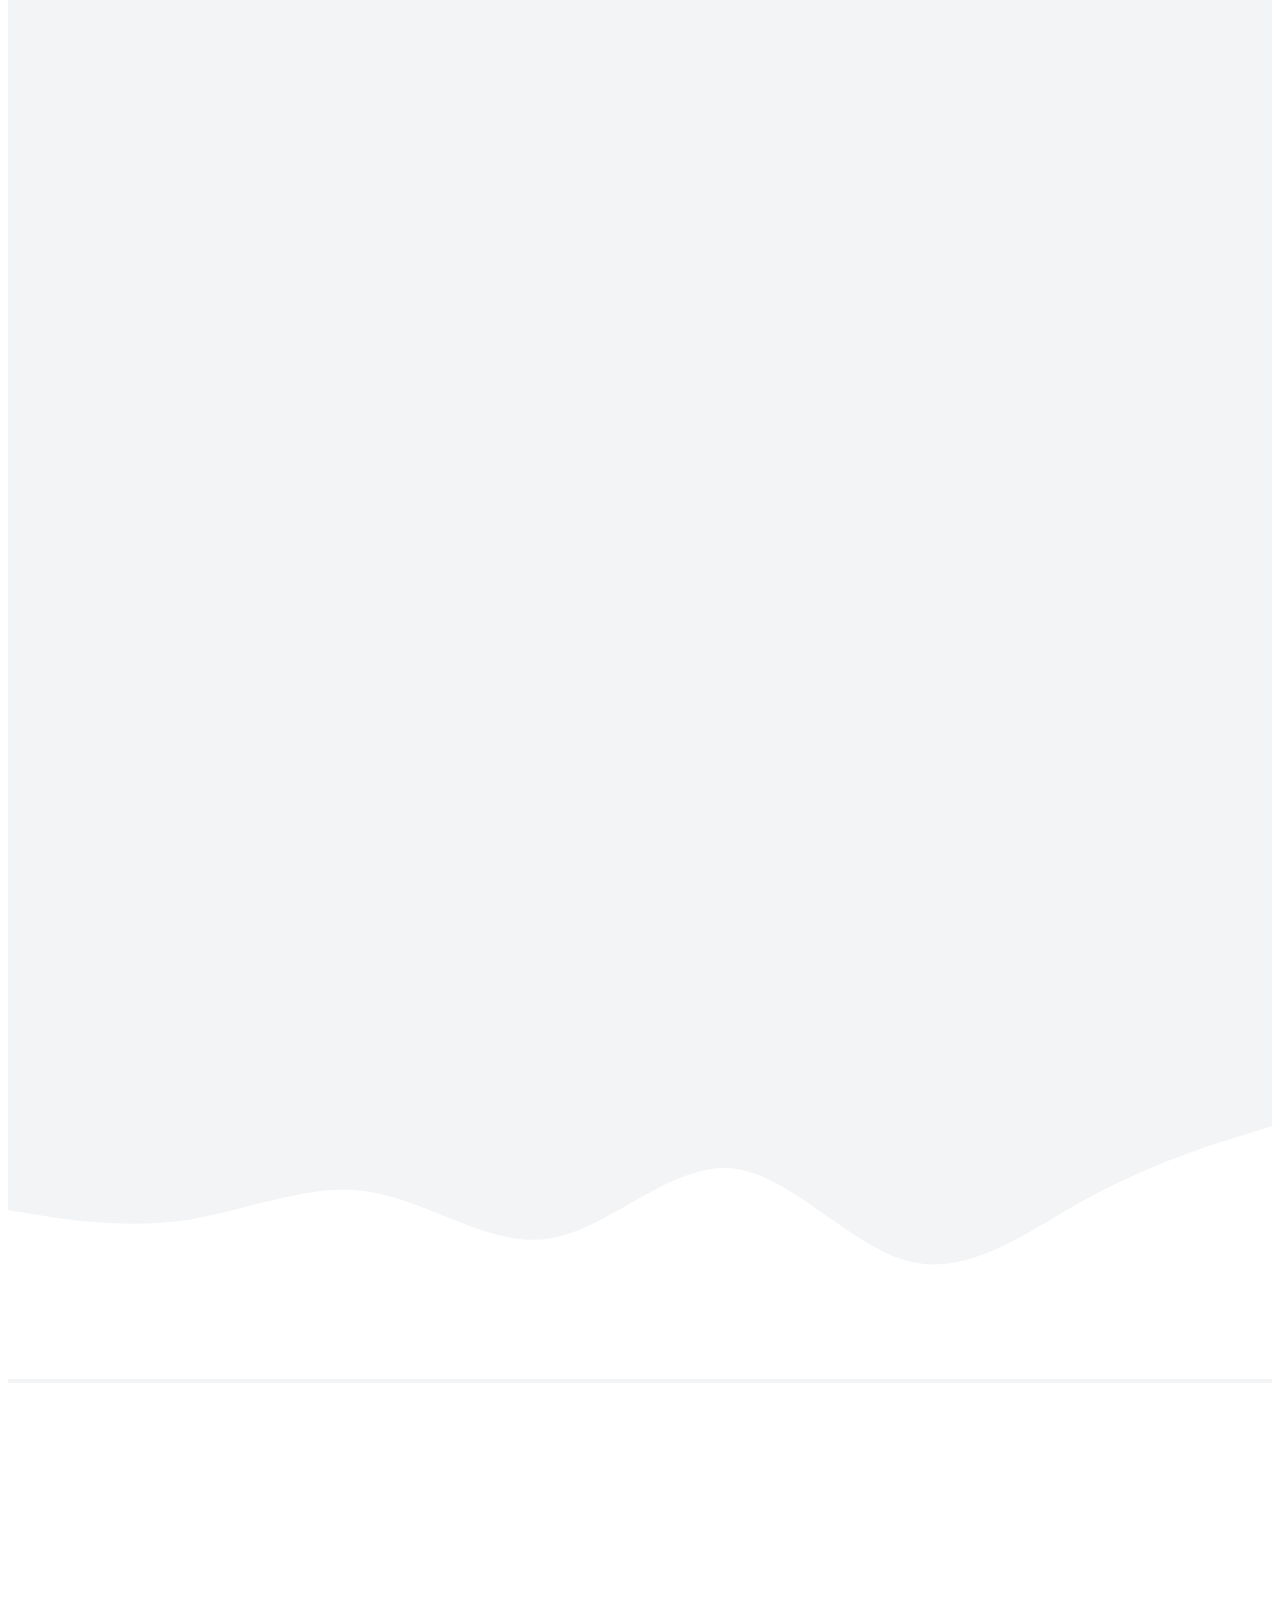
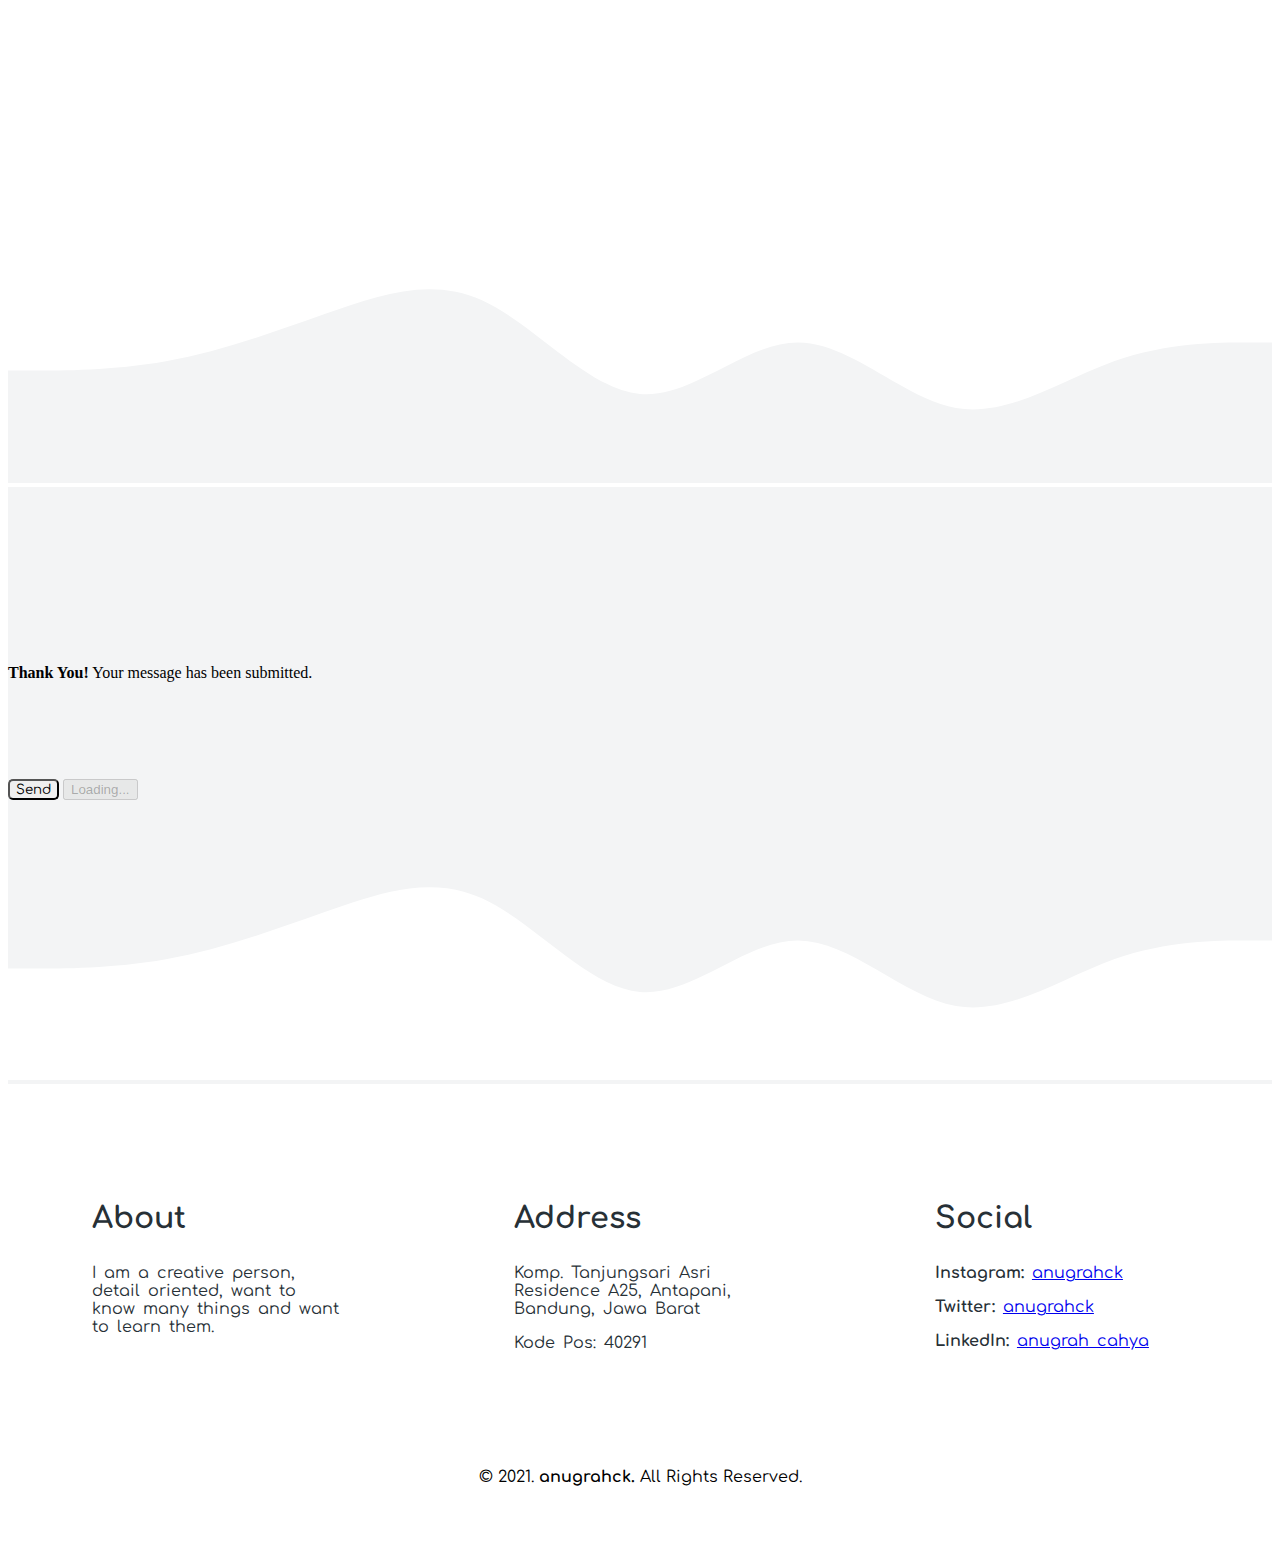
==== commit c03163ee: "Update index.html" ====
--- a/index.html
+++ b/index.html
@@ -106,7 +106,7 @@
             <div class="card-body">
               <h5 class="card-title" style="font-family: 'Comfortaa', cursive;;">UI/UX App Moguru</h5>
               <p class="card-text">App design project for start up in Indonesia </p>
-              <a href="https://www.figma.com/proto/ycaKAghz1AxqmiBvDsD07Q/Mock-Up?node-id=1%3A48&scaling=scale-down&page-id=0%3A1&starting-point-node-id=1%3A48" class="btn btn-primary" style="border-radius: 10px; font-family: 'Comfortaa', cursive;;">View More</a>
+              <a href="https://www.figma.com/proto/ycaKAghz1AxqmiBvDsD07Q/Mock-Up?node-id=1%3A48&scaling=scale-down&page-id=0%3A1&starting-point-node-id=1%3A48" target="_blank" class="btn btn-primary" style="border-radius: 10px; font-family: 'Comfortaa', cursive;;">View More</a>
             </div>
           </div>
         </div>
@@ -144,7 +144,7 @@
             <div class="card-body">
               <h5 class="card-title" style="font-family: 'Comfortaa', cursive;;">UI Web Moguru</h5>
               <p class="card-text">Moguru Landing page design</p>
-              <a href="https://www.figma.com/proto/YMwI5sKsFGMuKRBFFoQz3C/MoGuRu?node-id=1%3A2" class="btn btn-primary" style="border-radius: 10px; font-family: 'Comfortaa', cursive;;">View More</a>
+              <a href="https://www.figma.com/proto/YMwI5sKsFGMuKRBFFoQz3C/MoGuRu?node-id=1%3A2" target="_blank" class="btn btn-primary" style="border-radius: 10px; font-family: 'Comfortaa', cursive;;">View More</a>
             </div>
           </div>
         </div>
@@ -235,13 +235,15 @@
   <section id="footer">
     <div class="container">
       <div class="footer">
+        <!--
         <div class="footer-section">
           <h3>Anugrah</h3>
           <p>Lorem ipsum dolor sit, amet consectetur adipisicing elit. Sint, culpa!</p>
         </div>
+        -->
         <div class="footer-section">
           <h3>About</h3>
-          <p>Lorem ipsum dolor sit, amet consectetur adipisicing elit. Sint, culpa!</p>
+          <p>I am a creative person, detail oriented, want to know many things and want to learn them. </p>
         </div>
         <div class="footer-section">
           <h3>Address</h3>
@@ -250,9 +252,9 @@
         </div>
         <div class="footer-section">
           <h3>Social</h3>
-          <p><b>Instagram: </b><a href="https://www.instagram.com/anugrahck/">anugrahck</a></p>
-          <p><b>Twitter: </b><a href="https://twitter.com/anugrahck">anugrahck</a></p>
-          <p><b>LinkedIn: </b><a href="https://www.linkedin.com/in/anugrahck/">anugrah cahya</a></p>
+          <p><b>Instagram: </b><a href="https://www.instagram.com/anugrahck/" target="_blank">anugrahck</a></p>
+          <p><b>Twitter: </b><a href="https://twitter.com/anugrahck" target="_blank">anugrahck</a></p>
+          <p><b>LinkedIn: </b><a href="https://www.linkedin.com/in/anugrahck/" target="_blank">anugrah cahya</a></p>
         </div>
       </div>
       <div id="copyright">
